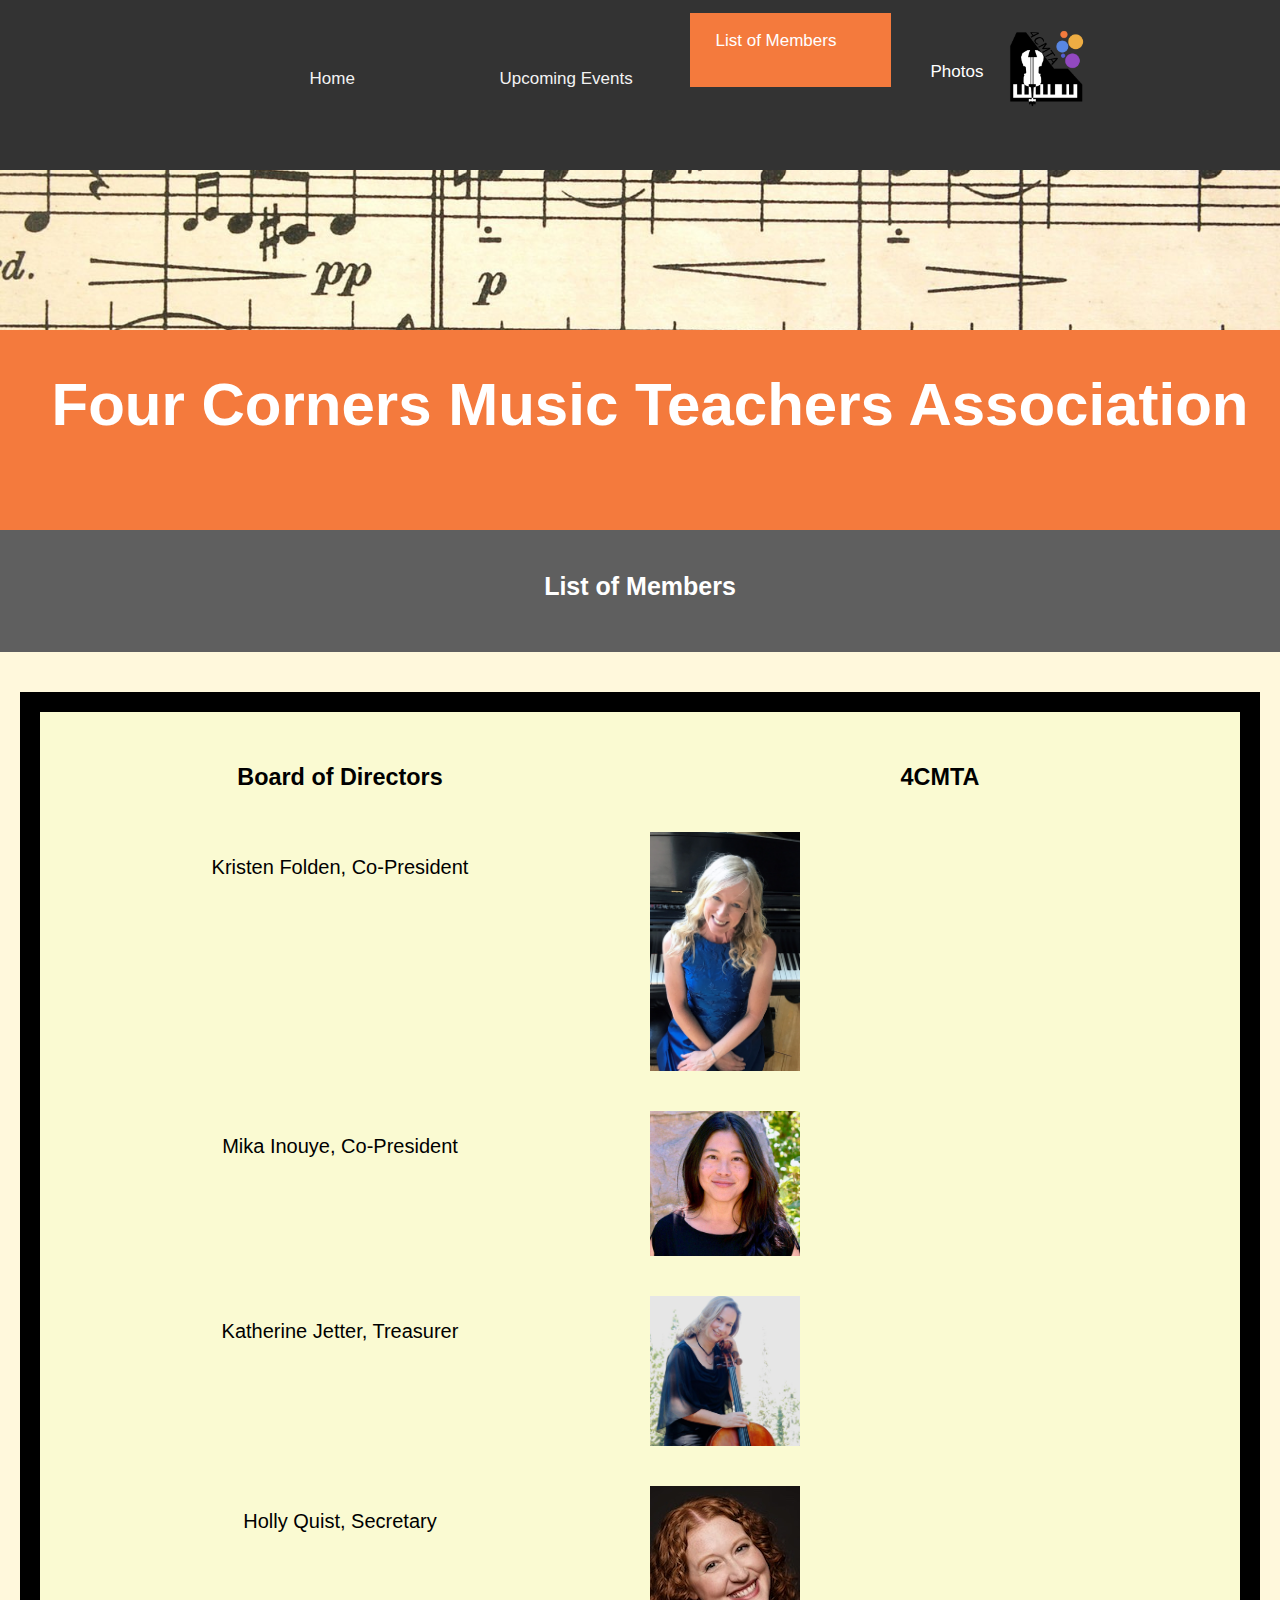
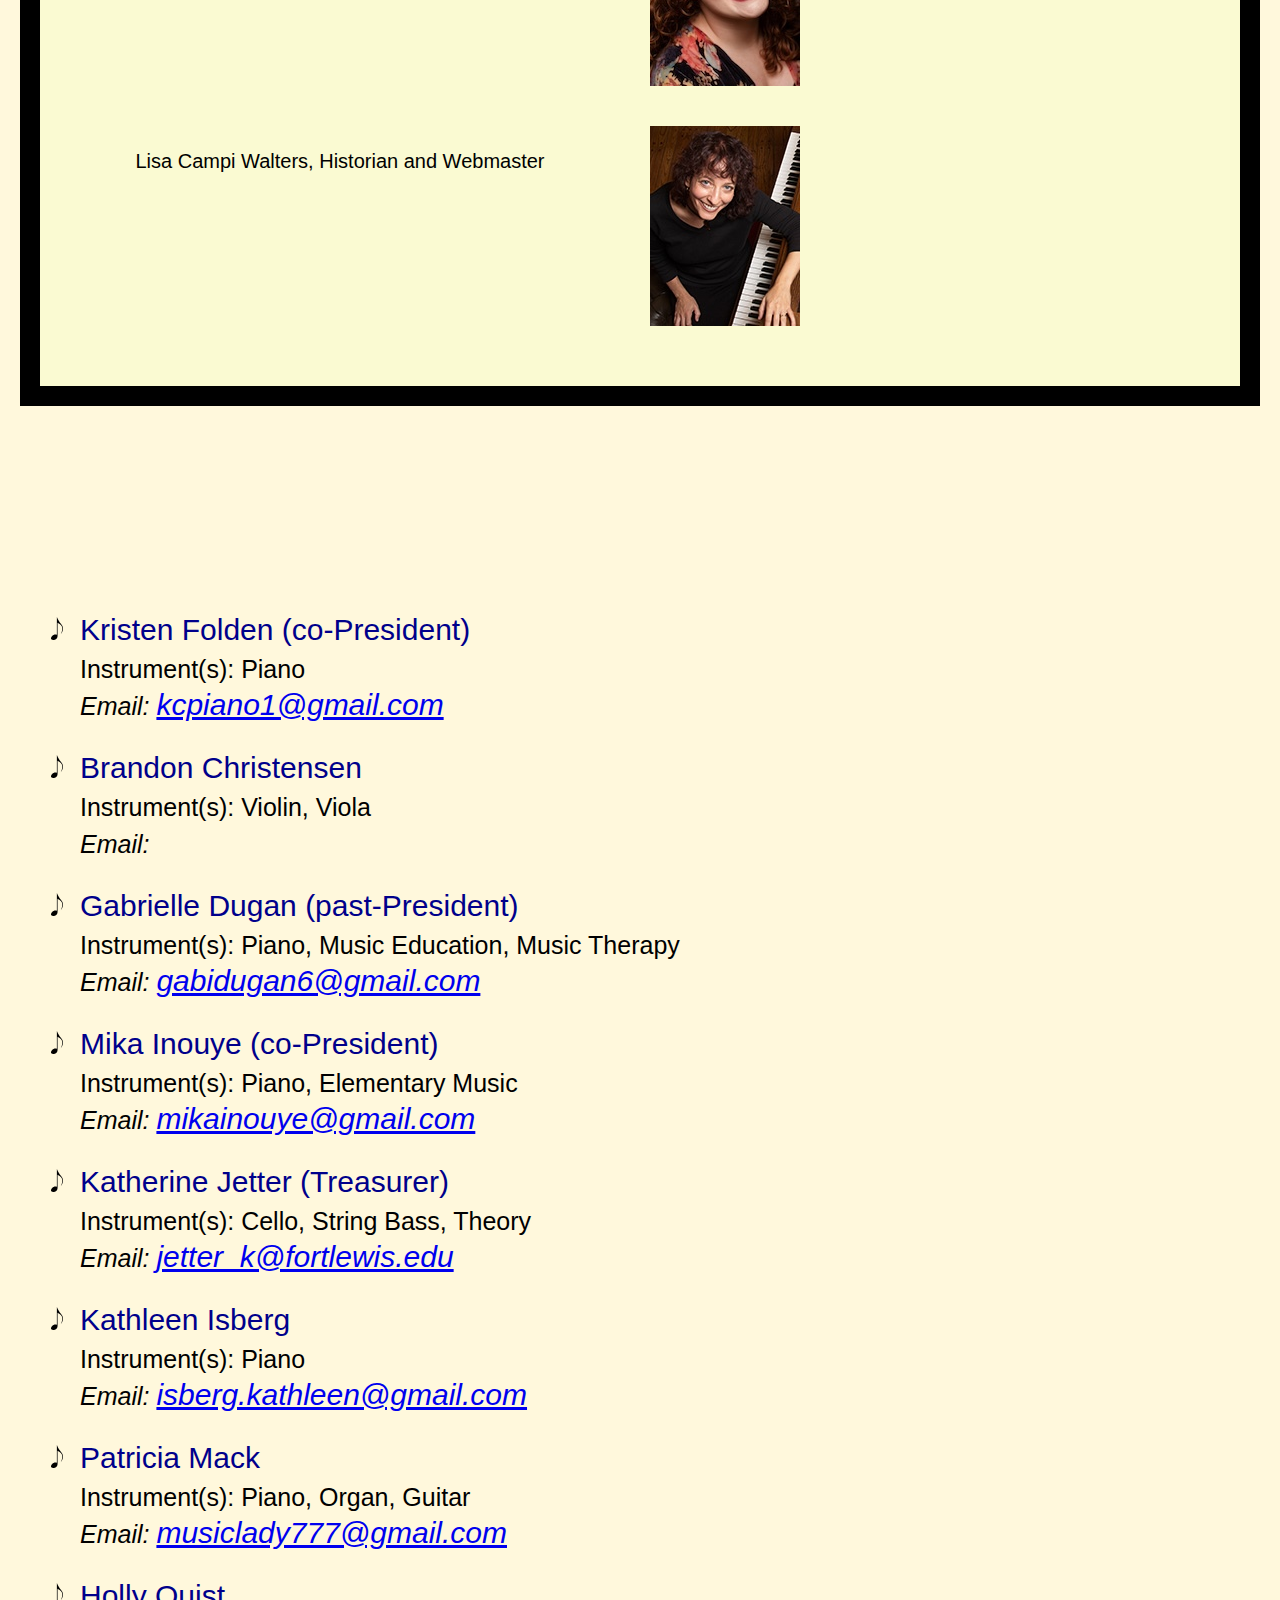
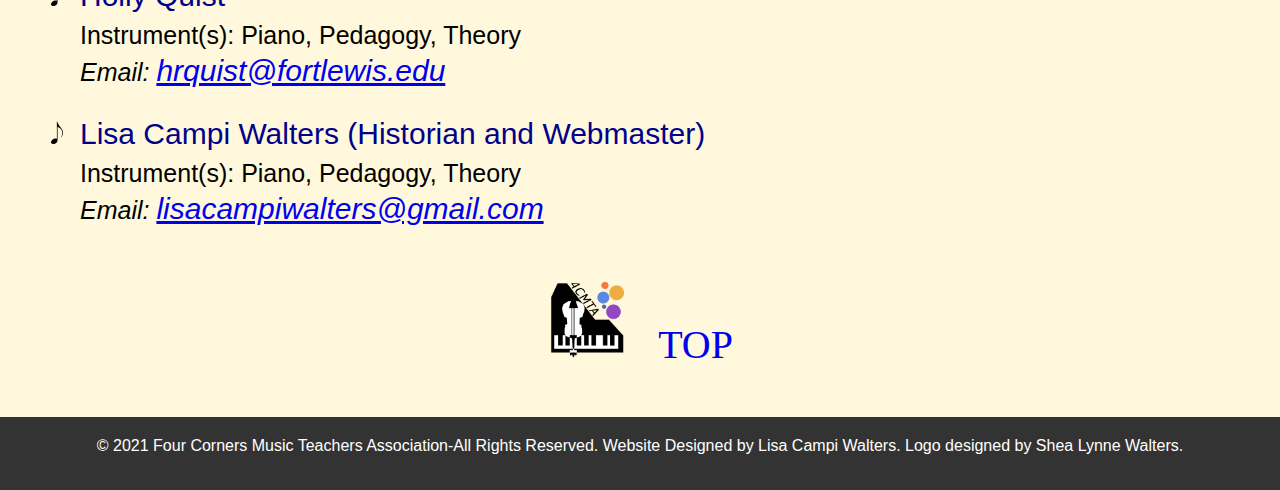
==== listOfTeachers.html @ 39d9cdec "added Holly Quist to teachers" ====
<!doctype html>
<html lang="en">

<head>
    <meta charset="utf-8">
    <meta name="viewport" content="width=device-width, initial-scale=1">
    <meta name="description" content="List of Teachers page for Four Corners Music Teachers Association">
    <link rel="stylesheet" href="css/styles.css">
    <script src="script.js" async></script>
    <link rel="stylesheet" href="https://cdnjs.cloudflare.com/ajax/libs/font-awesome/4.7.0/css/font-awesome.min.css">
    <title>Four Corners Music Teachers Association</title>
</head>

<body id="body" class="teachersBody">

    <div class="background">

        <div class="topnav">
            <a><i class="fa fa-bars icon" id="fa"></i></a>
            <a href="index.html" class="home hide change" aria-label="link for the home page">Home</a>
            <a href="upcomingEventsAndSchedule.html" class="hide change" aria-label="link for the upcoming events and schedule">Upcoming Events</a>
            <a href="listOfTeachers.html" class="active hide change" aria-label="link for the List of Teachers">List of Members</a>
             <!-- ======================================================================================================= -->
             <div class="dropdown">
                <p class="dropbtn hov hide change">Photos</p>
            <div class="dropdown-content">
            <a href="photos.html" aria-label="link for the page of 4CMTA photos">4CMTA Photos</a>
            <a href="pianoAcademyphotos.html" aria-label="link for the page of Piano Academy photos">Piano Academy Photos</a>
            </div>
            </div>
            <!-- ============================================================================================================== -->
            <a href="index.html" aria-label="picture of the 4CMTA logo"><img src="images/newLogo.png" class="logo logoTop" alt="4CMTA logo"></a>
        </div>


        <header class="header3">
            <h1 class="title">Four Corners Music Teachers Association</h1>
            <h2 class="subtitle">List of Members</h2>
        </header>
    </div>

    <!-- END OF HEADER========================================================== -->


    <div class="boardOfDirectors">
        <div class="titleDirectors">
            <h3>Board of Directors</h3>
        </div>
        <div class="sub">
            <h3>4CMTA</h3>
        </div>

        <p>Kristen Folden, Co-President</p>
        <img src="images/kristenNew.jpg" class="imageBoard" alt="picture of Kristen Folden">


        <p>Mika Inouye, Co-President</p>
        <img src="images/mika.jpg" class="imageBoard" alt="picture of Mika Inouye">


        <p>Katherine Jetter, Treasurer</p>
        <img src="images/katherineJetter.jpg" class="imageBoard" alt="picture of Katherine Jetter">

        <p>Holly Quist, Secretary</p>
        <img src="images/holly.jpg" class="imageBoard" alt="Holly Quist">


        <p>Lisa Campi Walters, Historian and Webmaster</p>
        <img src="images/lisaAtPiano.jpg" class="imageBoard" alt="picture of Lisa Campi Walters">
    </div>

    <ul class="teacherList">
        <li class="teacher">
            <p class="teacherName">Kristen Folden (co-President)</p>
            <p class="instrument">Instrument(s): Piano</p>
            <address class="phone">Email: <a href="mailto:kcpiano1@gmail.com" aria-label="email address for Kristen Folden" class="email">kcpiano1@gmail.com</a></address>
        </li>
        <li class="teacher">
            <p class="teacherName">Brandon Christensen</p>
            <p class="instrument">Instrument(s): Violin, Viola</p>
            <address class="phone">Email: <a href="mailto:brandon@christensenviolin.com" aria-label="email address for Brandon Christensen" class="email">
                </a></address>
        </li>
        <li class="teacher">
            <p class="teacherName">Gabrielle Dugan (past-President)</p>
            <p class="instrument">Instrument(s): Piano, Music Education, Music Therapy</p>
            <address class="phone">Email: <a href="mailto:gabidugan6@gmail.com" aria-label="email address for Gabrielle Dugan" class="email">gabidugan6@gmail.com
                </a></address>
        </li>
        <li class="teacher">
            <p class="teacherName">Mika Inouye (co-President)</p>
            <p class="instrument">Instrument(s): Piano, Elementary Music</p>
            <address class="phone">Email: <a href="mailto:mikainouye@gmail.com" class="email" aria-label="email address for Mika Inouye" >mikainouye@gmail.com</a></address>
        </li>
        <li class="teacher">
            <p class="teacherName">Katherine Jetter (Treasurer)</p>
            <p class="instrument">Instrument(s): Cello, String Bass, Theory</p>
            <address class="phone">Email: <a href="mailto:jetter_k@fortlewis.edu" class="email" aria-label="email address for Katherine Jetter" >jetter_k@fortlewis.edu</a></address>
        </li>
        <li class="teacher">
            <p class="teacherName">Kathleen Isberg</p>
            <p class="instrument">Instrument(s): Piano</p>
            <address class="phone">Email: <a href="mailto:isberg.kathleen@gmail.com" aria-label="email address for Kathleen Isberg"  class="email">isberg.kathleen@gmail.com
                </a></address>
        </li>
        <li class="teacher">
            <p class="teacherName">Patricia Mack</p>
            <p class="instrument">Instrument(s): Piano, Organ, Guitar</p>
            <address class="phone">Email: <a href="mailto:musiclady777@gmail.com" class="email" aria-label="email address for Patricia Mack" >musiclady777@gmail.com
                </a></address>
        </li>
        <li class="teacher">
            <p class="teacherName">Holly Quist</p>
            <p class="instrument">Instrument(s): Piano, Pedagogy, Theory</p>
            <address class="phone">Email: <a href="mailto:hrquist@fortlewis.edu" class="email" aria-label="email address for Holly Quist" >hrquist@fortlewis.edu</a></address>
        </li>
        <li class="teacher">
            <p class="teacherName">Lisa Campi Walters (Historian and Webmaster)</p>
            <p class="instrument">Instrument(s): Piano, Pedagogy, Theory</p>
            <address class="phone">Email: <a href="mailto:lisacampiwalters@gmail.com" aria-label="email address for Lisa Campi Walters" class="email">lisacampiwalters@gmail.com</a></p>
        </li>
    </ul>

    <div class="topButton">
        <a href="index.html" aria-label="picutre of 4CMTA logo"><img src="images/newLogo.png" class="logo" alt="4CMTA logo"></a>
        <a href="listOfTeachers.html" aria-label="picture of an arrow pointing up"><i class="fa fa-angle-double-upTeach">TOP</i></a>
    </div>

    <!-- FOOTER========================================================== -->
    <footer>
        <p>&copy; 2021 Four Corners Music Teachers Association-All Rights Reserved. Website Designed by Lisa
            Campi Walters. Logo designed by Shea Lynne Walters.</p>
    </footer>

</body>

</html>
---- css/styles.css ----
/* purple 9048bf, light-blue 5987e2, dark blue-purple 545ec4, Sunray eead43, orange Crayola f47a3d*/


* {
    padding: 0;
    margin: 0;
}

body {
    background-color: lightgray;
    font-family: 'Georama', sans-serif;
    overflow-y: scroll;
    overflow-x: hidden;
}

.background {
    background-image: url(../images/bodyBackground.jpg);

}

/* overall space taken up by main title */
header, .header1 .header2, .header3, .header4 {
    background-repeat: no-repeat;
    background-size: 100%; 
    transition: all .6s ease-in-out;
}

.header1, .header2, .header3, .header4 {
    animation: fadeInAnimation ease 2s;
    animation-iteration-count: 1;
    animation-fill-mode: forwards;
}

@keyframes fadeInAnimation {
    0% {
        opacity: 0;
    }
    100% {
        opacity: 1;
    }
}

.header1 {
    background-image: url(../images/Piano-keys.jpg);
}

.header2 {
    background-image: url(../images/cello.jpg);
}

.header3 {
    background-image: url(../images/musicScore.jpg);
}

.header4 {
    background-image: url(../images/euphonium.jpg);
}

/* words--Four Corners Music Teachers Association */
.title {
    display: block;
    height: 220px; 
    width: 100vw;
    padding-top: 70px; 
    padding-bottom: 20px; 
    text-align: center;
    font-size: 45px;
    background-color: #f47a3d;
    color: white;
    margin-top: 310px; 
}

.subtitle {
    color: rgb(255, 255, 255);
    text-align: center;
    padding-top: 42px;
    font-size: 25px; 
    background-color: rgb(95, 95, 95);
    height: 80px; 
}



/* Style the responsive nav bar============================================================ */

/* Style the overall nav bar */

.topnav {
    position: fixed; 
    top: 0; 
    z-index: 1;
    display: flex;
    flex-direction: column;
    justify-content: center;
    align-items: center;
    line-height: 2.5em; 
    background-color: #333;
    height: 200px; 
    width: 100vw; 
    padding-top: 168px;
    text-align: center;
}

/* show the hamburger */


#fa {
    display: flex;
    justify-content: space-around;
    height: 30px;
    padding-top: 15px;
    transition: all .2s ease-in-out;
}

#fa:hover {
    transform: scale(1.7, 1.7);
    color: yellow;
} 

/* Style for the links */
.topnav a {
    color: #f2f2f2; 
    text-decoration: none;
    font-size: 17px; 
    margin-bottom: 5px; 
}

.change {
    display: none;    
}


/* Change the color of the links on hover, but NOT the logo*/

.hide:hover {
    background-color: #ddd;
    color: black;
    height: 34px;
    width: 150px; 
    margin-top: 10px; 
    padding-bottom: 12px; 
}


/* Change the color to show the active class to highlight the current page*/

.topnav a.active {
    background-color: #f47a3d;
    color: white;
    height: 34px; 
    width: 150px; 
    margin-top: 5px; 
    padding-bottom: 12px; 
}



/* Styling for the DROPDOWN MENU===========================================*/

/* Styling for the button */
.dropbtn {
    background-color: #333;
    color: white;
    font-size: 17px;
    border: none;
    height: 0px;
    text-align: center;
    width: 40px;
}


/* The container <div> needed to position the dropdown content */
.dropdown {
    position: relative;
    display: inline-block;
}

/*The dropdown content is hidden by default*/
.dropdown-content {
    display: none;
    position: absolute;
    background-color: #f1f1f1;
    box-shadow: 0px 8px 16px 0px rgba(0,0,0,0.2);
    z-index: 1;
    width: 100%;
}
/*LInks inside the dropdown*/
.dropdown-content a {
    color: black;
    /* padding: 12px 16px; */
    text-decoration: none;
    display: block;
}


/*Change the color of dropdown links on hover*/

.dropdown-content a:hover {
    background-color:  #f47a3d;
    text-align: center;
    margin: auto;
}

/*Show the dropdown menu on hover*/

.dropdown:hover .dropdown-content {
    display: block;
    width: 100%;
}


/* End of styling for the DROPDOWN MENU===========================================*/

/* End of styling for the nav bar ===========================================*/


/* Style the logo-make active on hover ===========================================*/

 .logo {
    height: 80px;
    width: 80px; 
    transition: all .2s ease-in-out;
} 

.logo:hover {
    transform: scale(1.2, 1.2);
}

.logoTop {
    margin-bottom: 145px; 
}

 img {
    height: 350px; 
    width: 300px; 
} 

/* Styles for Container2=====================================================================  */

.container2 {
width: 100%;
display: block; 
}

.imageKristen {
    text-align: center;
}

.imageMika {
    text-align: center; 
}

.textKristen {
    font-size: 30px;
    text-align: center; 
    padding: 5px 5px 50px; 
    margin-left: 30px; 
    margin-right: 30px;
}

.textMika {
    font-size: 30px; 
    padding-bottom: 50px; 
    text-align: center; 
    padding: 5px; 
    margin-right: 30px;
    margin-left: 30px; 
}

a.email {
    font-size: 30px;
}

a.yaf {
    font-size: 20px; 
}

figcaption {
    padding: 7px; 
}

.email:hover, .yaf:hover, .eventLink:hover {
    color: yellow; 
    background-color: black;
}

.topButton, .topButtonTeach {
    font-size: 40px;
    text-align: center;
    margin-bottom: 50px;
    margin-top: 40px; 
}

.fa-angle-double-up, .fa-angle-double-upTeach {
    transition: all .2s ease-in-out;
    margin-left: 20px; 
    }

    .fa-angle-double-up:hover {
        transform: scale(1.5, 1.5);
        color: yellow;
        background-color: lightgray;
    }

    .fa-angle-double-upTeach:hover {
        transform: scale(1.5, 1.5);
        color: purple;
        background-color: cornsilk; 
    }

    footer {
        background-color: #333;
        color: white; 
        overflow: hidden;
        height: 80px; 
        bottom: 0;
        padding-top: 20px;  
        width: 100%;
        text-align: center;
    }
    

/* upcomingEventsAndSchedule =====================================================================*/

#eventHeadingIntro {
    margin-top: 50px; 
    margin-bottom: 20px; 
    text-align: center;
    font-size: 40px;
}

.eventHeadingPara {
    text-align: center;
    font-size: 30px; 
}

.eventHeading {
    margin-bottom: 10px; 
    font-size: 25px; 
}

.event {
     padding: 40px;  
     line-height: 2em;
}    

.contactConcert {

    font-size: 25px; 
    margin-left: 20px; 
    margin-right: 20px; 
    margin-top: 30px; 
    text-align: center; 
}

.calendar {
    width: 80%; 
    height: 80%;     
    margin-top: 40px; 
    margin-bottom: 40px; 
}

.printCalendar {
    text-align: center;    
}

/* ==List of Teachers=======================================================================================  */

.teachersBody {
    background-color: cornsilk;
}

.boardOfDirectors {
    display: grid;
    grid-template-columns: 50% 50%;
    grid-template-rows: 120px; 
    text-align: center;
    font-size: 20px; 
    line-height: 1.5em;
    border: 20px solid #000;
    margin-bottom: 100px; 
    margin-top: 40px; 
    margin-right: 20px; 
    margin-left: 20px; 
    padding-bottom: 20px; 
    background-color: lightgoldenrodyellow;
}

.titleDirectors, .sub {
    font-size: 20px; 
    margin-top: 30px;
    margin-bottom: 80px;
}

.imageBoard {
    height: 100px;
    width: 100px;  
    margin-bottom: 40px; 
    margin-left: 10px; 
    height: auto; 
}

.teacherList {
    text-align: left;
    line-height: 1.2em;
    padding-left: 70px; 
}

ul {
    display: list-item; 
    list-style-image: url("../images/eighth-note.svg");
}

 li {
    padding: 10px;
    font-size: 50px
} 

 .email, .instrument, .phone, .emailYou {
    font-size: 15px;
} 

li:first-child {
    padding-top: 100px; 
}  

.teacherName {
    font-size: 20px;
    line-height: 1.5em;
    color: darkblue;
}


/* 
==photos======================================================================================= */

.mySlides {
    text-align: center;
    padding-bottom: 100px; 
}

.description {
    color: white;
    padding-top: 30px; 
}

#childrenConcert {
    width: 80%; 
    height: auto; 

}

#congratsYAF {
    width: 80%; 
    height: auto; 
}

#movingPianos {
    width: 90%;
}

#lisapiano {
    width: 80%;
}

#fallingNotes {
    width: 100%;
} 

.photo {
    height: auto;     
}




/* Media Queries =====================================================================*/


/* for large mobile devices =====================================================================*/
@media screen and (min-width: 481px) {

    .title {
        height: 100px; 
    }

    .teacherName {
        font-size: 30px;
}
.teacherList {
    font-size: 25px;
    line-height: 1.4em;
}
}

/* for larger than mobile devices =====================================================================*/
@media screen and (min-width: 769px) {

    header, .header1 .header2, .header3, .header4 {
        padding-top: 30px; 
    }
    
#fa {
    display: none; 
}

.topnav {
    display: flex;
    flex-direction: row;
    background-color: #333;
    height: 40px; 
    line-height: 2em;
    top: 0;
    padding-top: 30px; 
    padding-bottom: 100px; 
    text-align: center;
}

.change {
    display: flex;
    padding-top: 12px; 
}

.topnav a.active {
    background-color: #f47a3d;
    color: white;
    height: 0px; 
    padding-left: 26px;
    padding-right: 25px; 
    padding-bottom: 70px; 
}

.topnav a {
    margin-right: 40px; 
    width: 150px; 
    margin-top: 50px; 
}

.title {
    font-size: 60px; 
    height: 140px; 
    padding-top: 40px; 
    padding-left: 10px;
    padding-right: 10px; 
    margin-top: 300px; 
}

.logoTop {
    margin-bottom: 0px; 
}
.logo:hover {
    transform: scale(1.7, 1.7);
}

/* Change the color of the nav links on hover, but NOT the logo*/

.hide:hover {
    background-color: #ddd;
    color: black;
    padding-left: 45px;
    padding-right: 35px; 
    padding-bottom: 12px; 
}

.container2 {
    padding: 30px 30px 10px; 
}

.imageKristen {
    float: right;
    margin-right: 50px;
    padding-left: 12px;
}

.imageMika {
    float: left; 
    margin-left: 50px;
    padding-right: 12px; 
}

figcaption {
    margin-right: 32px; 
}

footer {
    height: 53px; 
}

.email, .instrument, .phone {
    font-size: 25px;
} 

.boardOfDirectors {
    line-height: 3.5em;
}

.imageBoard {
    width: 150px;
}

}

/* for larger devices =====================================================================*/
@media screen and (min-width: 1025px) {


#childrenConcert {
    width: 50%; 
        
}

#pianoAcademy {
    height: 500px; 
    width: 500px; 
}

#movingPianos {
    width: 60%;
}

#studentsMountain {
    height: 500px; 
    width: 500px; 
}

#lisapiano {
    height: 500px;
    width: 500px; 
}

#fallingNotes {
    width: 100%;
}  
}

/* Media Queries =====================================================================*/

/* for larger screens =====================================================================*/

@media screen and (min-width: 1250px) {
    .topnav a.active {
        height: 50px; 
        padding-bottom: 12px; 
    }

    .hide:hover {
        height: 50px;
}
}
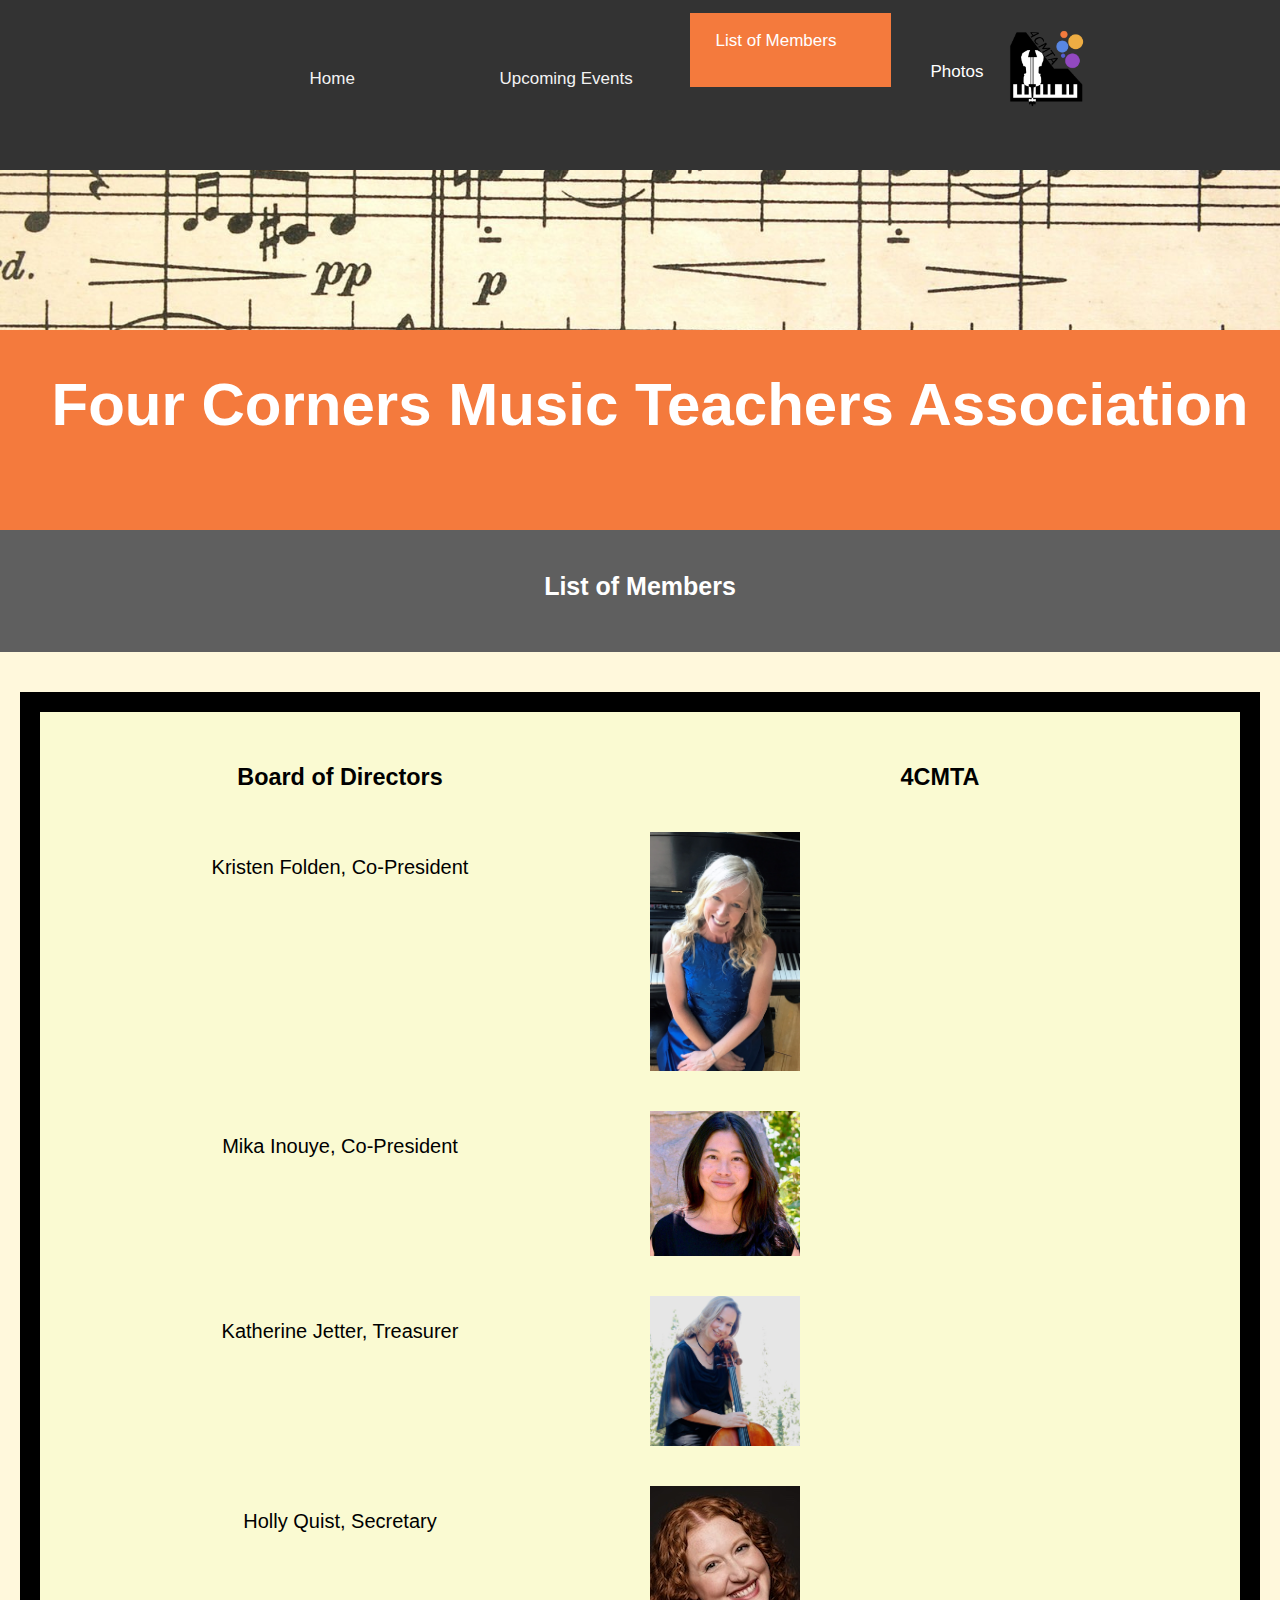
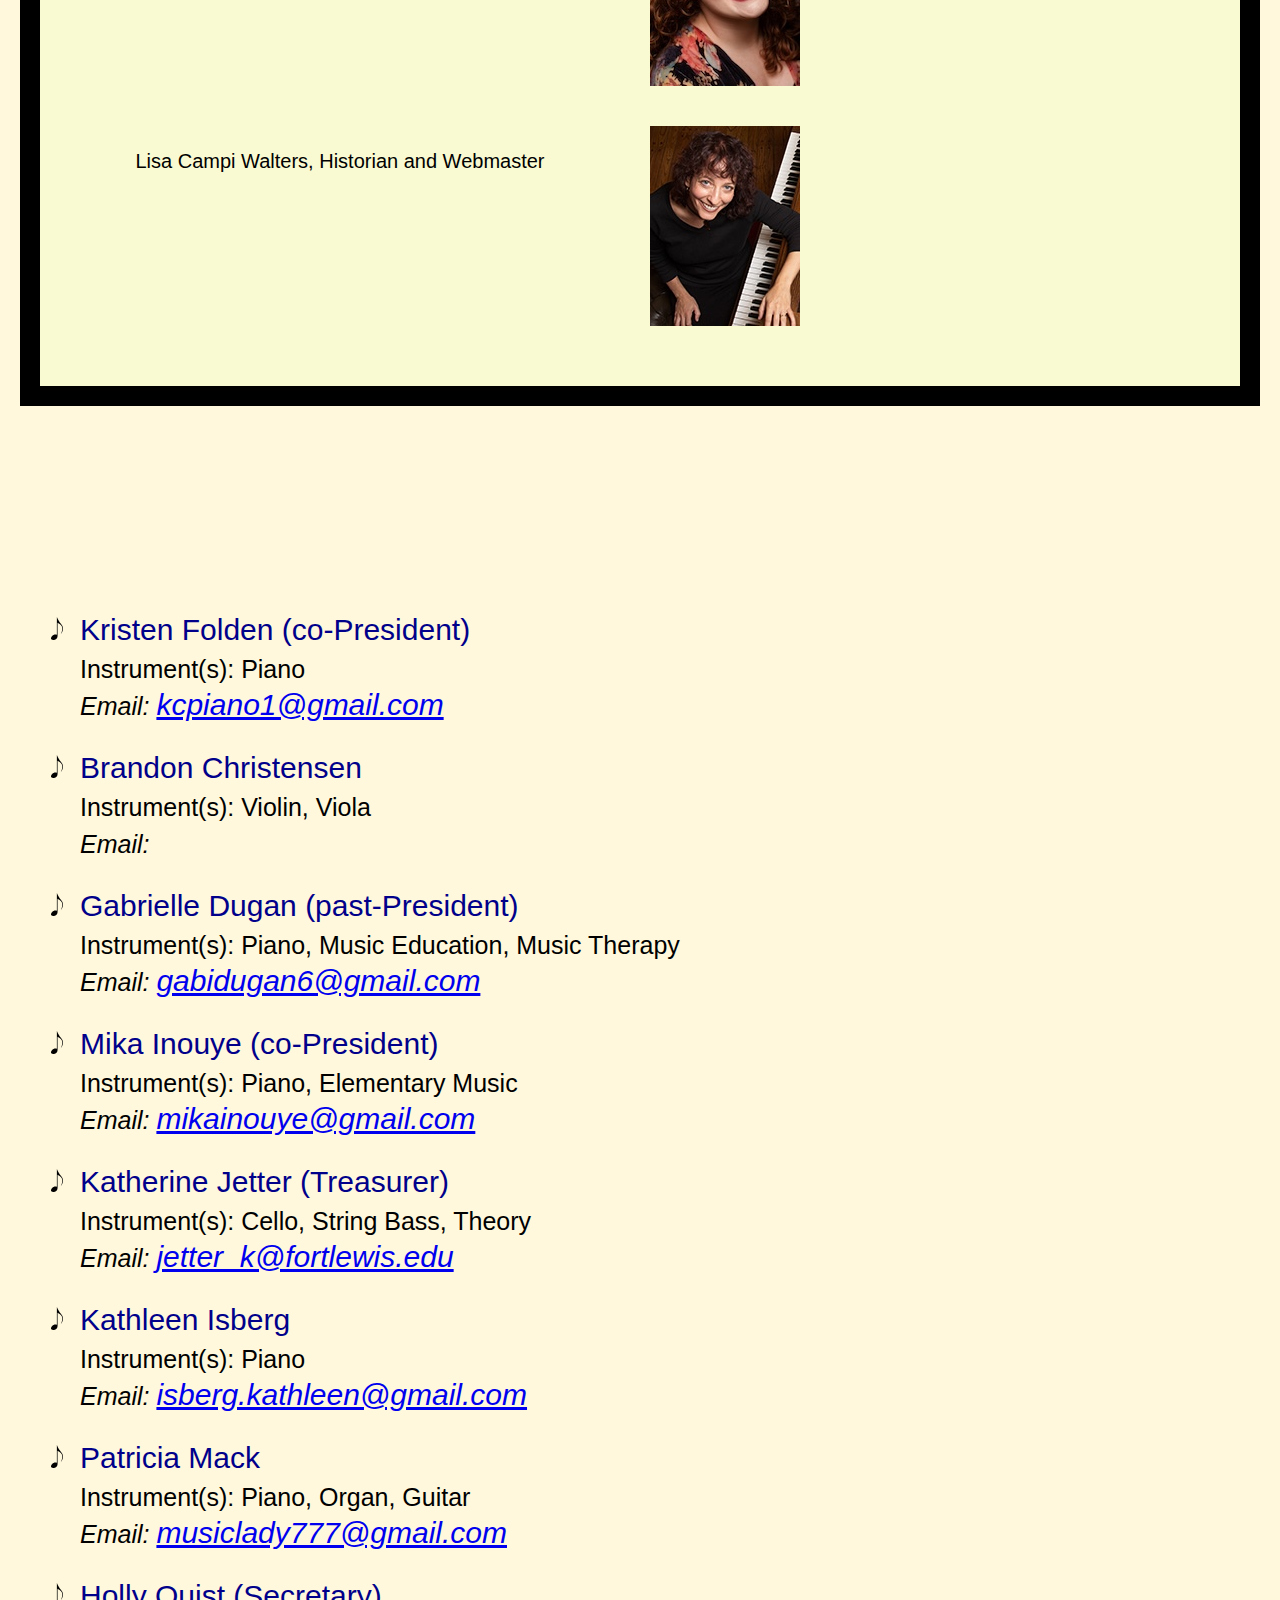
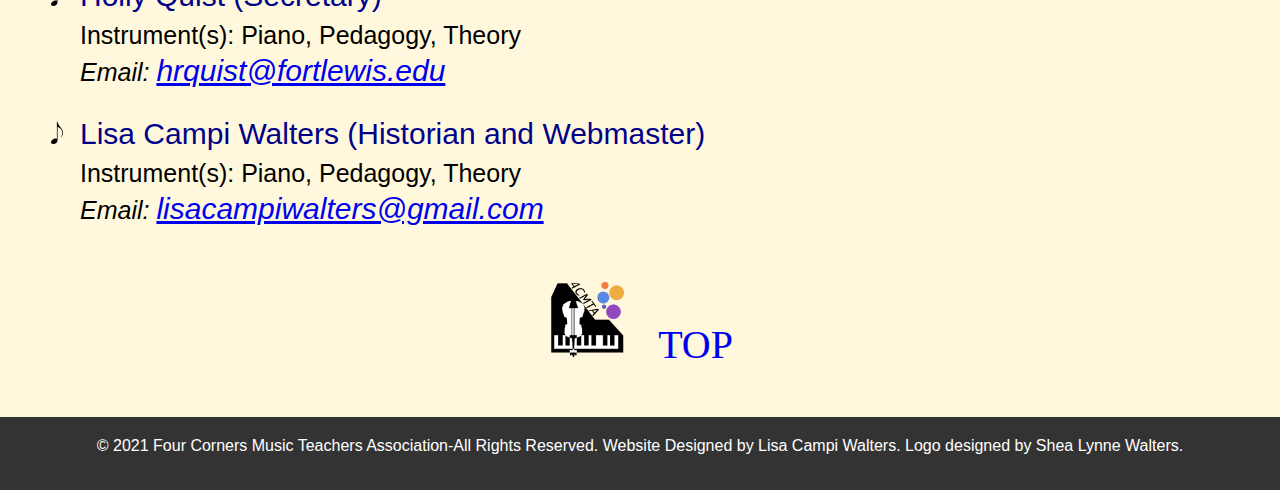
==== commit aae5dc22: "changed new links to active" ====
--- a/listOfTeachers.html
+++ b/listOfTeachers.html
@@ -110,7 +110,7 @@
                 </a></address>
         </li>
         <li class="teacher">
-            <p class="teacherName">Holly Quist</p>
+            <p class="teacherName">Holly Quist (Secretary)</p>
             <p class="instrument">Instrument(s): Piano, Pedagogy, Theory</p>
             <address class="phone">Email: <a href="mailto:hrquist@fortlewis.edu" class="email" aria-label="email address for Holly Quist" >hrquist@fortlewis.edu</a></address>
         </li>
--- a/css/styles.css
+++ b/css/styles.css
@@ -197,11 +197,11 @@
 
 /*Change the color of dropdown links on hover*/
 
-.dropdown-content a:hover {
+/* .dropdown-content a:hover {
     background-color:  #f47a3d;
     text-align: center;
     margin: auto;
-}
+} */
 
 /*Show the dropdown menu on hover*/
 
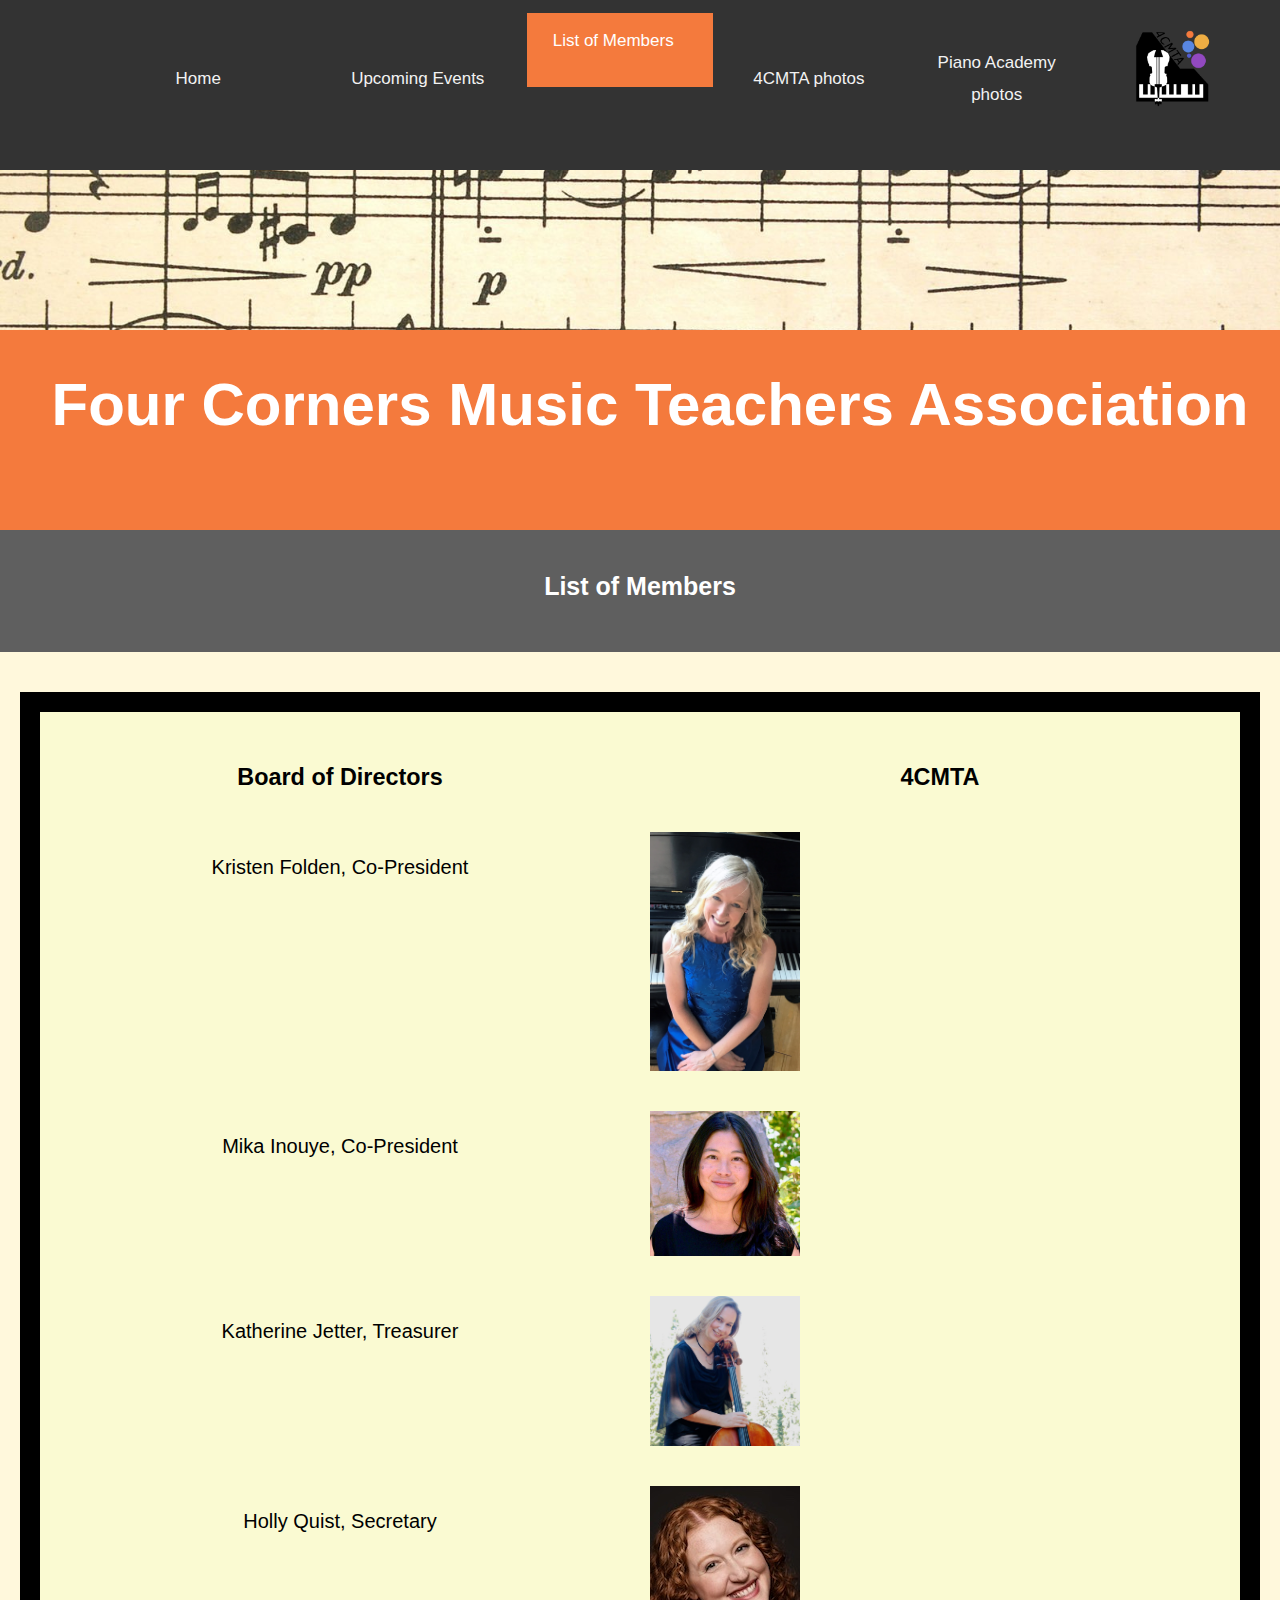
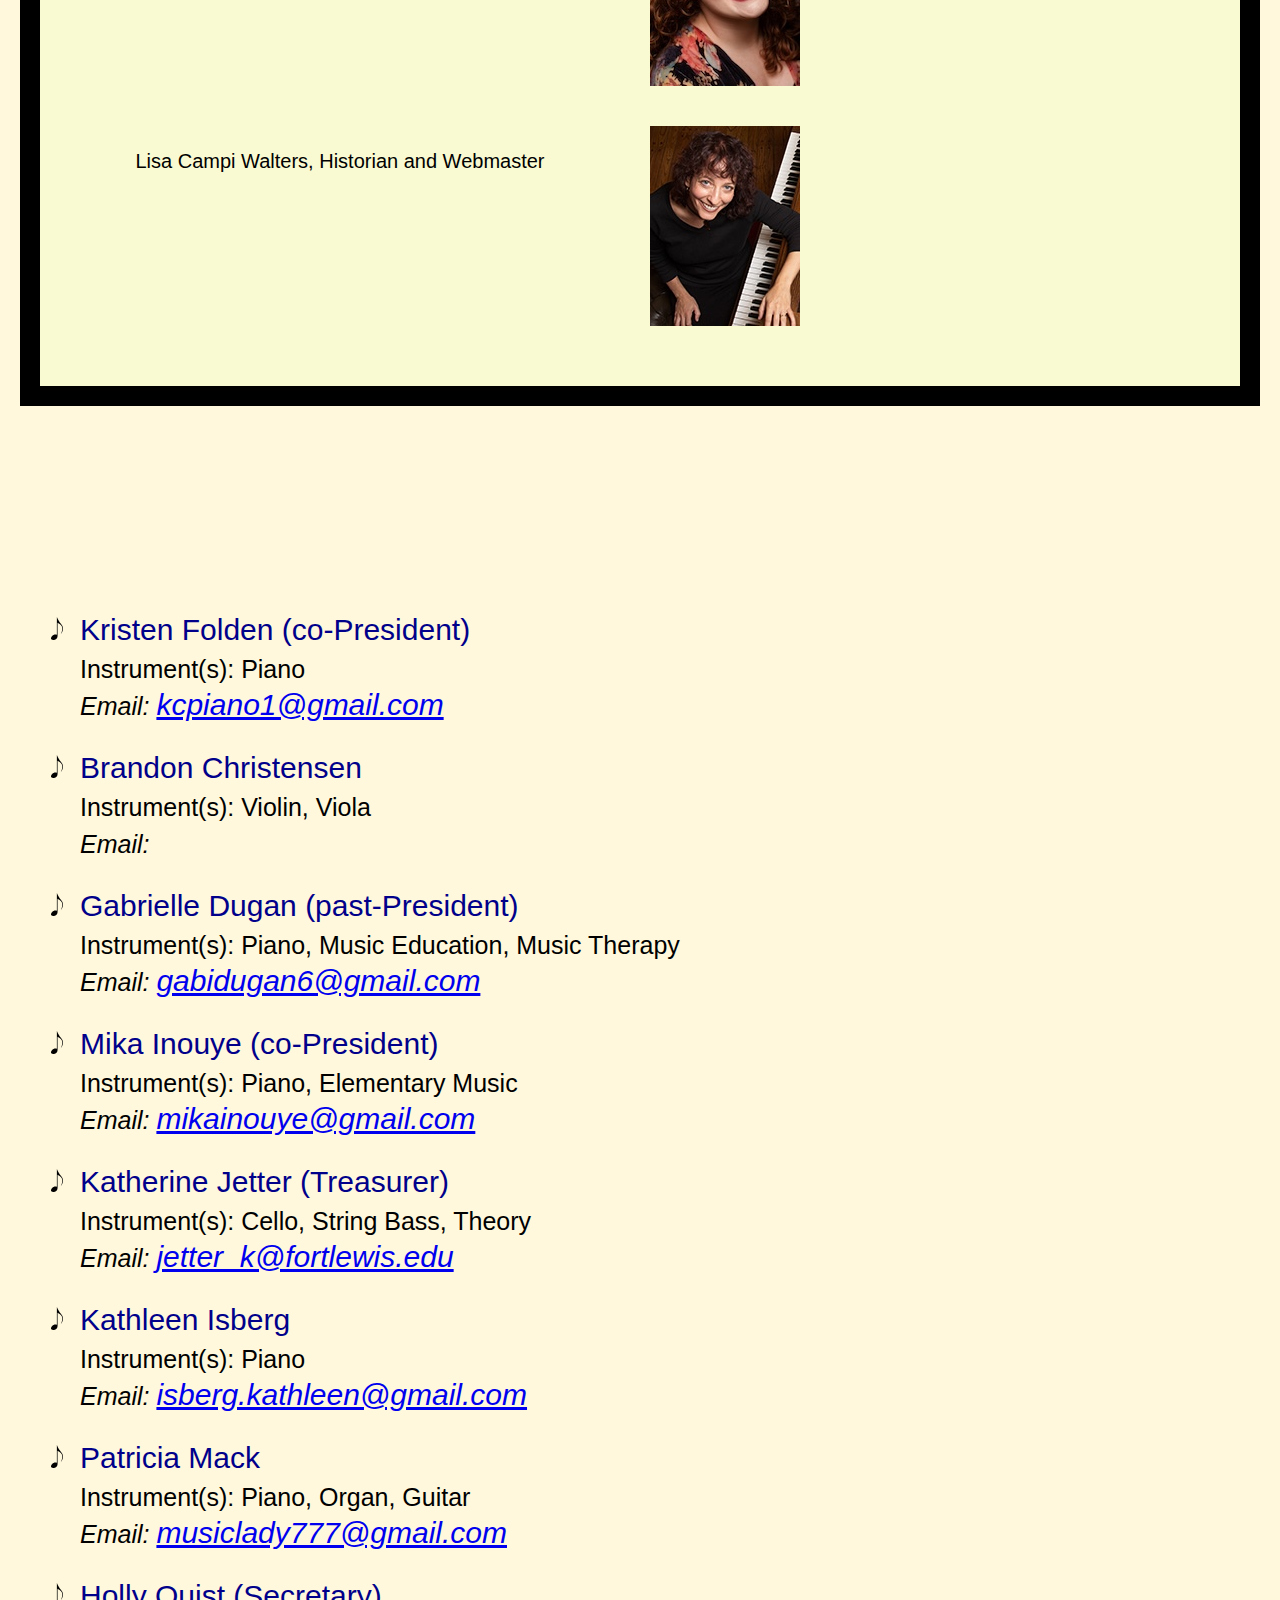
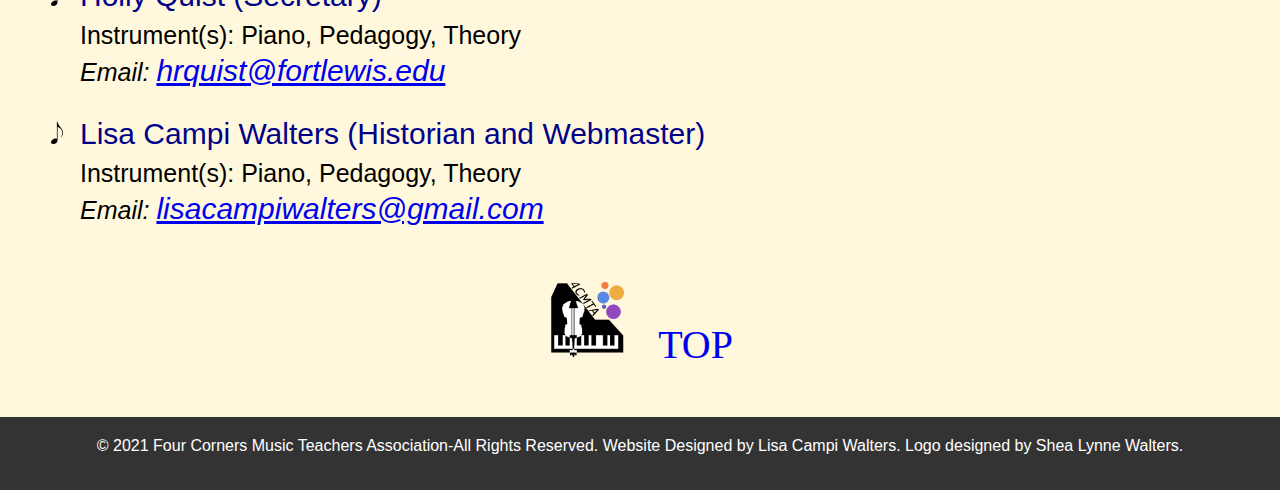
==== commit 2c469a6d: "changed all the nav items in the html" ====
--- a/listOfTeachers.html
+++ b/listOfTeachers.html
@@ -21,13 +21,10 @@
             <a href="upcomingEventsAndSchedule.html" class="hide change" aria-label="link for the upcoming events and schedule">Upcoming Events</a>
             <a href="listOfTeachers.html" class="active hide change" aria-label="link for the List of Teachers">List of Members</a>
              <!-- ======================================================================================================= -->
-             <div class="dropdown">
-                <p class="dropbtn hov hide change">Photos</p>
-            <div class="dropdown-content">
-            <a href="photos.html" aria-label="link for the page of 4CMTA photos">4CMTA Photos</a>
-            <a href="pianoAcademyphotos.html" aria-label="link for the page of Piano Academy photos">Piano Academy Photos</a>
-            </div>
-            </div>
+                     <!-- ======================================================================================================= -->
+                     <a href="photos.html" class="hov hide change" aria-label="link for 4CMTA photos">4CMTA photos</a>
+                     <a href="pianoAcademyphotos.html" class="hov hide change" aria-label="link for Piano Academy photos">Piano Academy photos</a>
+                     <!-- ============================================================================================================== -->
             <!-- ============================================================================================================== -->
             <a href="index.html" aria-label="picture of the 4CMTA logo"><img src="images/newLogo.png" class="logo logoTop" alt="4CMTA logo"></a>
         </div>
--- a/css/styles.css
+++ b/css/styles.css
@@ -159,7 +159,7 @@
 
 /* Styling for the DROPDOWN MENU===========================================*/
 
-/* Styling for the button */
+/* Styling for the initial visual link */
 .dropbtn {
     background-color: #333;
     color: white;
@@ -178,37 +178,33 @@
 }
 
 /*The dropdown content is hidden by default*/
-.dropdown-content {
-    display: none;
+/* .dropdown-content {
+    /* display: none; */
+    /* color: white;
     position: absolute;
     background-color: #f1f1f1;
     box-shadow: 0px 8px 16px 0px rgba(0,0,0,0.2);
     z-index: 1;
     width: 100%;
-}
-/*LInks inside the dropdown*/
-.dropdown-content a {
+} */ 
+/*Links inside the dropdown*/
+/* .dropdown-content a {
     color: black;
     /* padding: 12px 16px; */
-    text-decoration: none;
-    display: block;
-}
-
-
-/*Change the color of dropdown links on hover*/
-
-/* .dropdown-content a:hover {
-    background-color:  #f47a3d;
-    text-align: center;
-    margin: auto;
-} */
-
-/*Show the dropdown menu on hover*/
-
-.dropdown:hover .dropdown-content {
+    /* text-decoration: none;
     display: block;
     width: 100%;
-}
+} */ 
+
+
+/*Change the color of dropdown links on hover*/
+ /* .dropdown-content a:hover {
+    background-color:  #f47a3d;
+    color: white;
+}  */
+
+/*Show the dropdown menu on hover*/
+
 
 
 /* End of styling for the DROPDOWN MENU===========================================*/
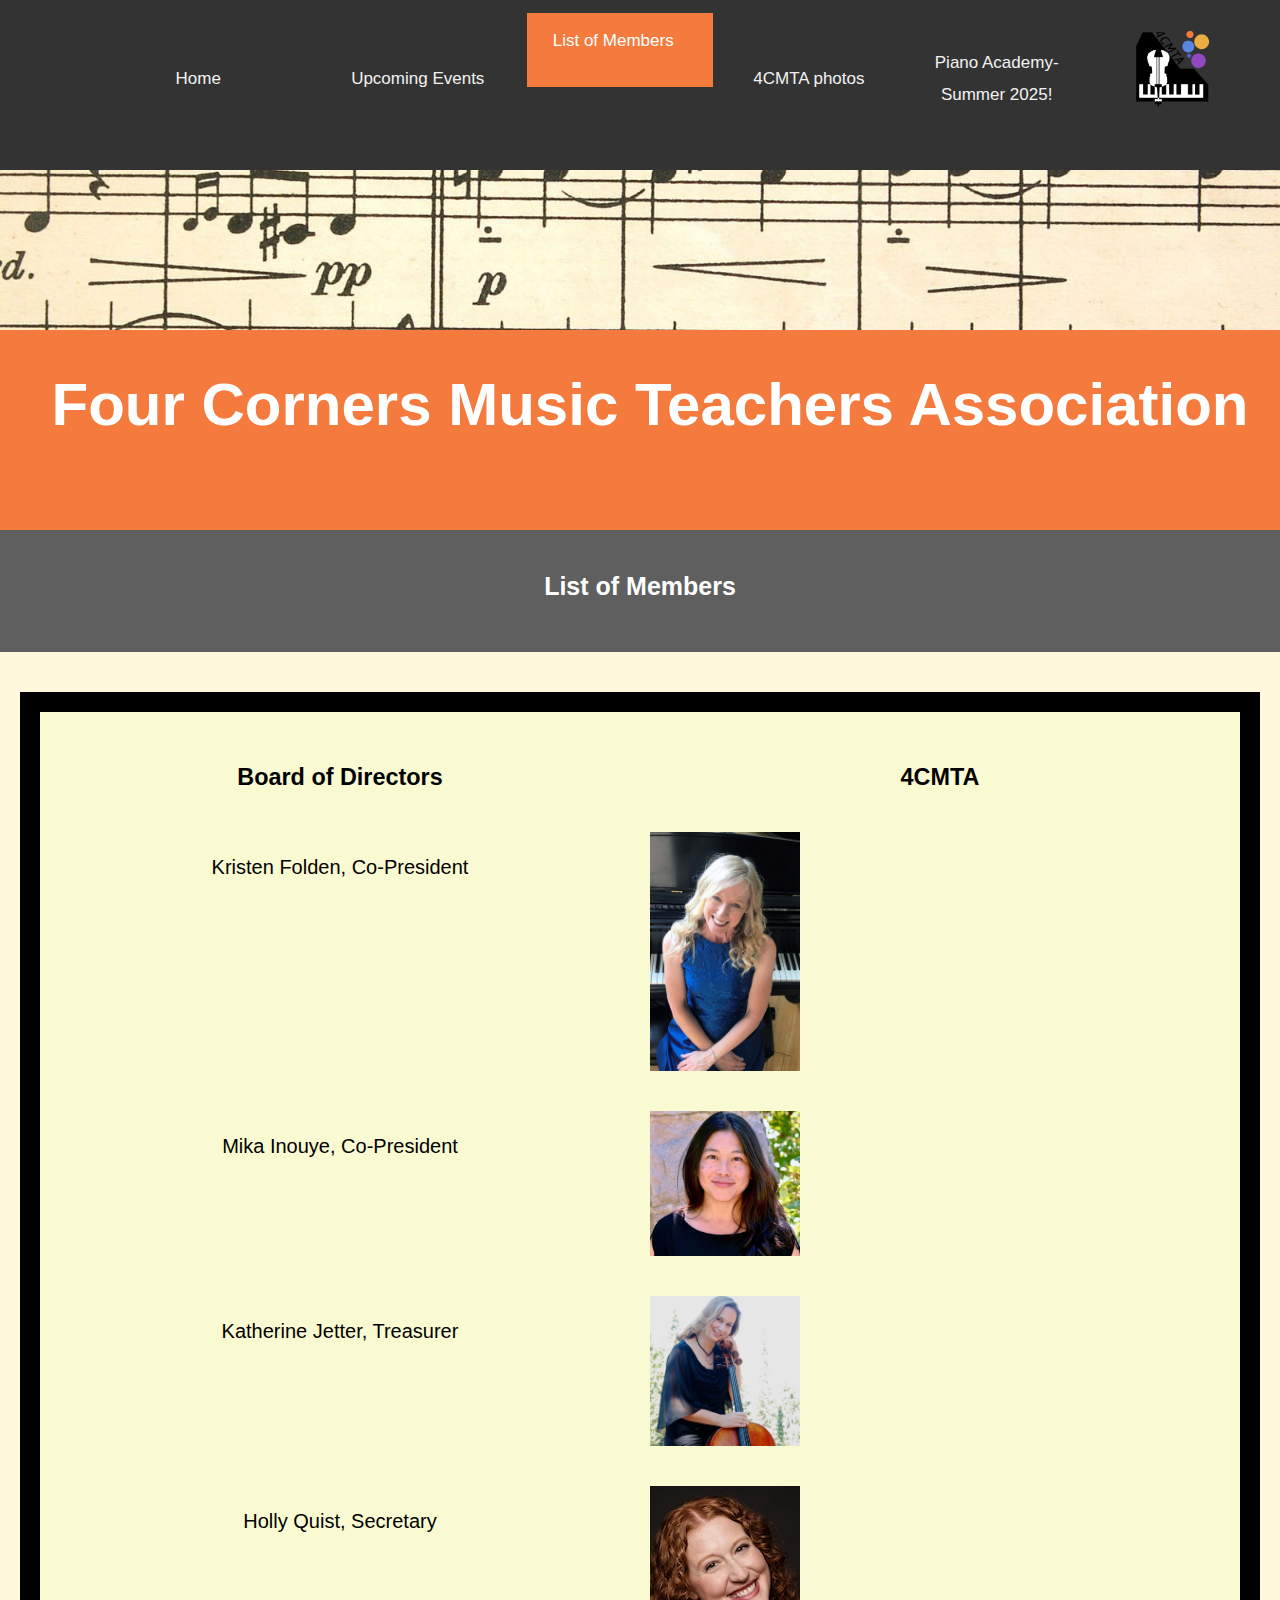
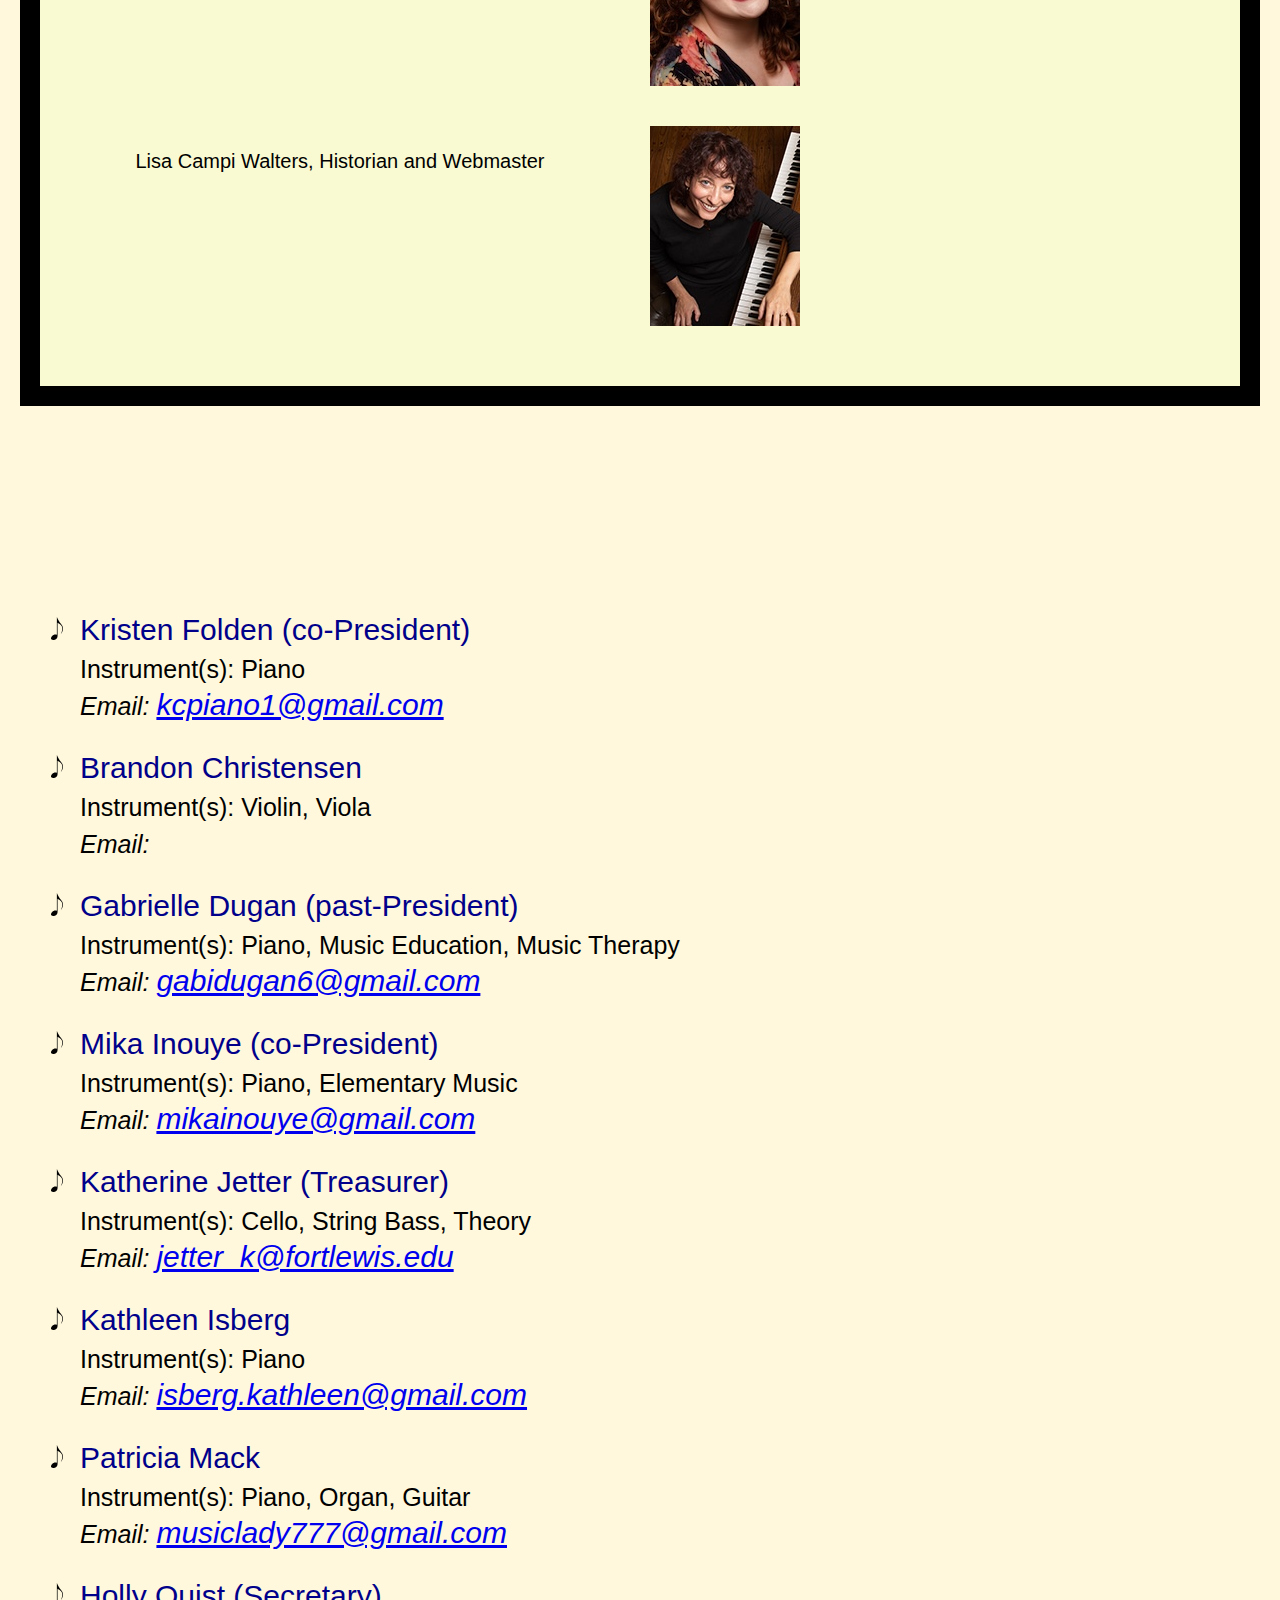
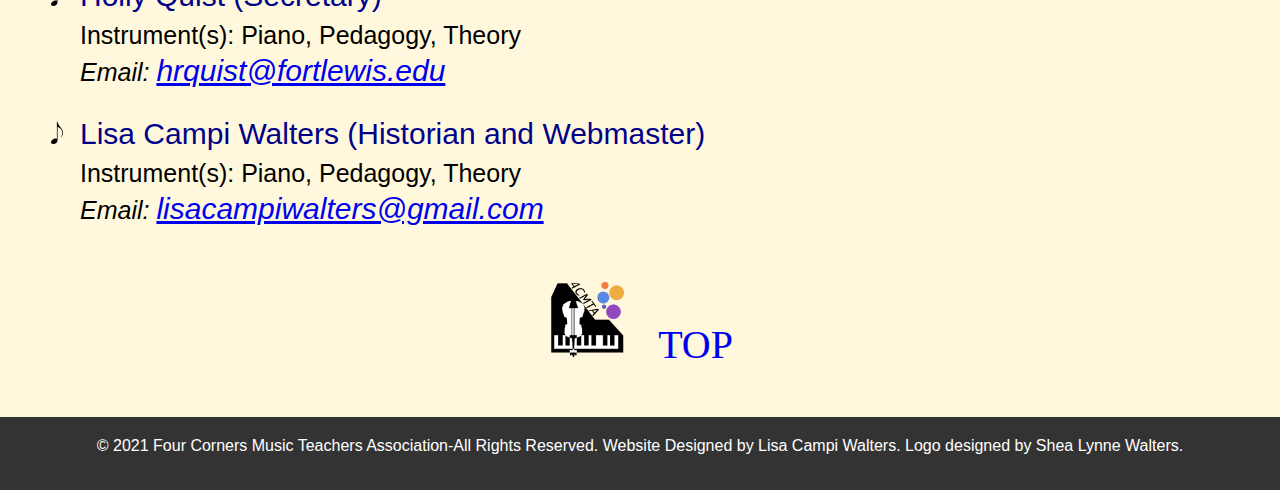
==== commit 3413c3f4: "This commit will change the title of the piano academy on the nav pages" ====
--- a/listOfTeachers.html
+++ b/listOfTeachers.html
@@ -17,13 +17,13 @@
 
         <div class="topnav">
             <a><i class="fa fa-bars icon" id="fa"></i></a>
-            <a href="index.html" class="home hide change" aria-label="link for the home page">Home</a>
-            <a href="upcomingEventsAndSchedule.html" class="hide change" aria-label="link for the upcoming events and schedule">Upcoming Events</a>
+            <a href="index.html" class="home hov hide change" aria-label="link for the home page">Home</a>
+            <a href="upcomingEventsAndSchedule.html" class="hov hide change" aria-label="link for the upcoming events and schedule">Upcoming Events</a>
             <a href="listOfTeachers.html" class="active hide change" aria-label="link for the List of Teachers">List of Members</a>
              <!-- ======================================================================================================= -->
                      <!-- ======================================================================================================= -->
                      <a href="photos.html" class="hov hide change" aria-label="link for 4CMTA photos">4CMTA photos</a>
-                     <a href="pianoAcademyphotos.html" class="hov hide change" aria-label="link for Piano Academy photos">Piano Academy photos</a>
+                     <a href="pianoAcademyphotos.html" class="hov hide change" aria-label="link for Piano Academy photos">Piano Academy-Summer 2025!</a>
                      <!-- ============================================================================================================== -->
             <!-- ============================================================================================================== -->
             <a href="index.html" aria-label="picture of the 4CMTA logo"><img src="images/newLogo.png" class="logo logoTop" alt="4CMTA logo"></a>
--- a/css/styles.css
+++ b/css/styles.css
@@ -132,17 +132,26 @@
 }
 
 
+
 /* Change the color of the links on hover, but NOT the logo*/
 
-.hide:hover {
+/* .hide:hover {
     background-color: #ddd;
     color: black;
     height: 34px;
     width: 150px; 
     margin-top: 10px; 
     padding-bottom: 12px; 
-}
-
+} */
+
+/* .topnav a:hover {
+    background-color: #ddd;
+    color: black;
+    height: 34px;
+    width: 150px; 
+    margin-top: 10px; 
+    padding-bottom: 12px; 
+} */
 
 /* Change the color to show the active class to highlight the current page*/
 
@@ -155,12 +164,23 @@
     padding-bottom: 12px; 
 }
 
+a.hov.hide.done:hover {
+    text-decoration: underline;
+    background-color: #ddd;
+    color: black;
+    height: 34px;
+    width: 150px; 
+    margin-top: 10px; 
+    padding-bottom: 12px; 
+
+}
+
 
 
 /* Styling for the DROPDOWN MENU===========================================*/
 
 /* Styling for the initial visual link */
-.dropbtn {
+/* .dropbtn {
     background-color: #333;
     color: white;
     font-size: 17px;
@@ -168,14 +188,14 @@
     height: 0px;
     text-align: center;
     width: 40px;
-}
+} */
 
 
 /* The container <div> needed to position the dropdown content */
-.dropdown {
+/* .dropdown {
     position: relative;
     display: inline-block;
-}
+} */
 
 /*The dropdown content is hidden by default*/
 /* .dropdown-content {
@@ -362,6 +382,9 @@
     text-align: center;    
 }
 
+#emailInEvents {
+    font-size: 19px;
+}
 /* ==List of Teachers=======================================================================================  */
 
 .teachersBody {
@@ -552,7 +575,7 @@
 
 /* Change the color of the nav links on hover, but NOT the logo*/
 
-.hide:hover {
+.topnav a:hover {
     background-color: #ddd;
     color: black;
     padding-left: 45px;
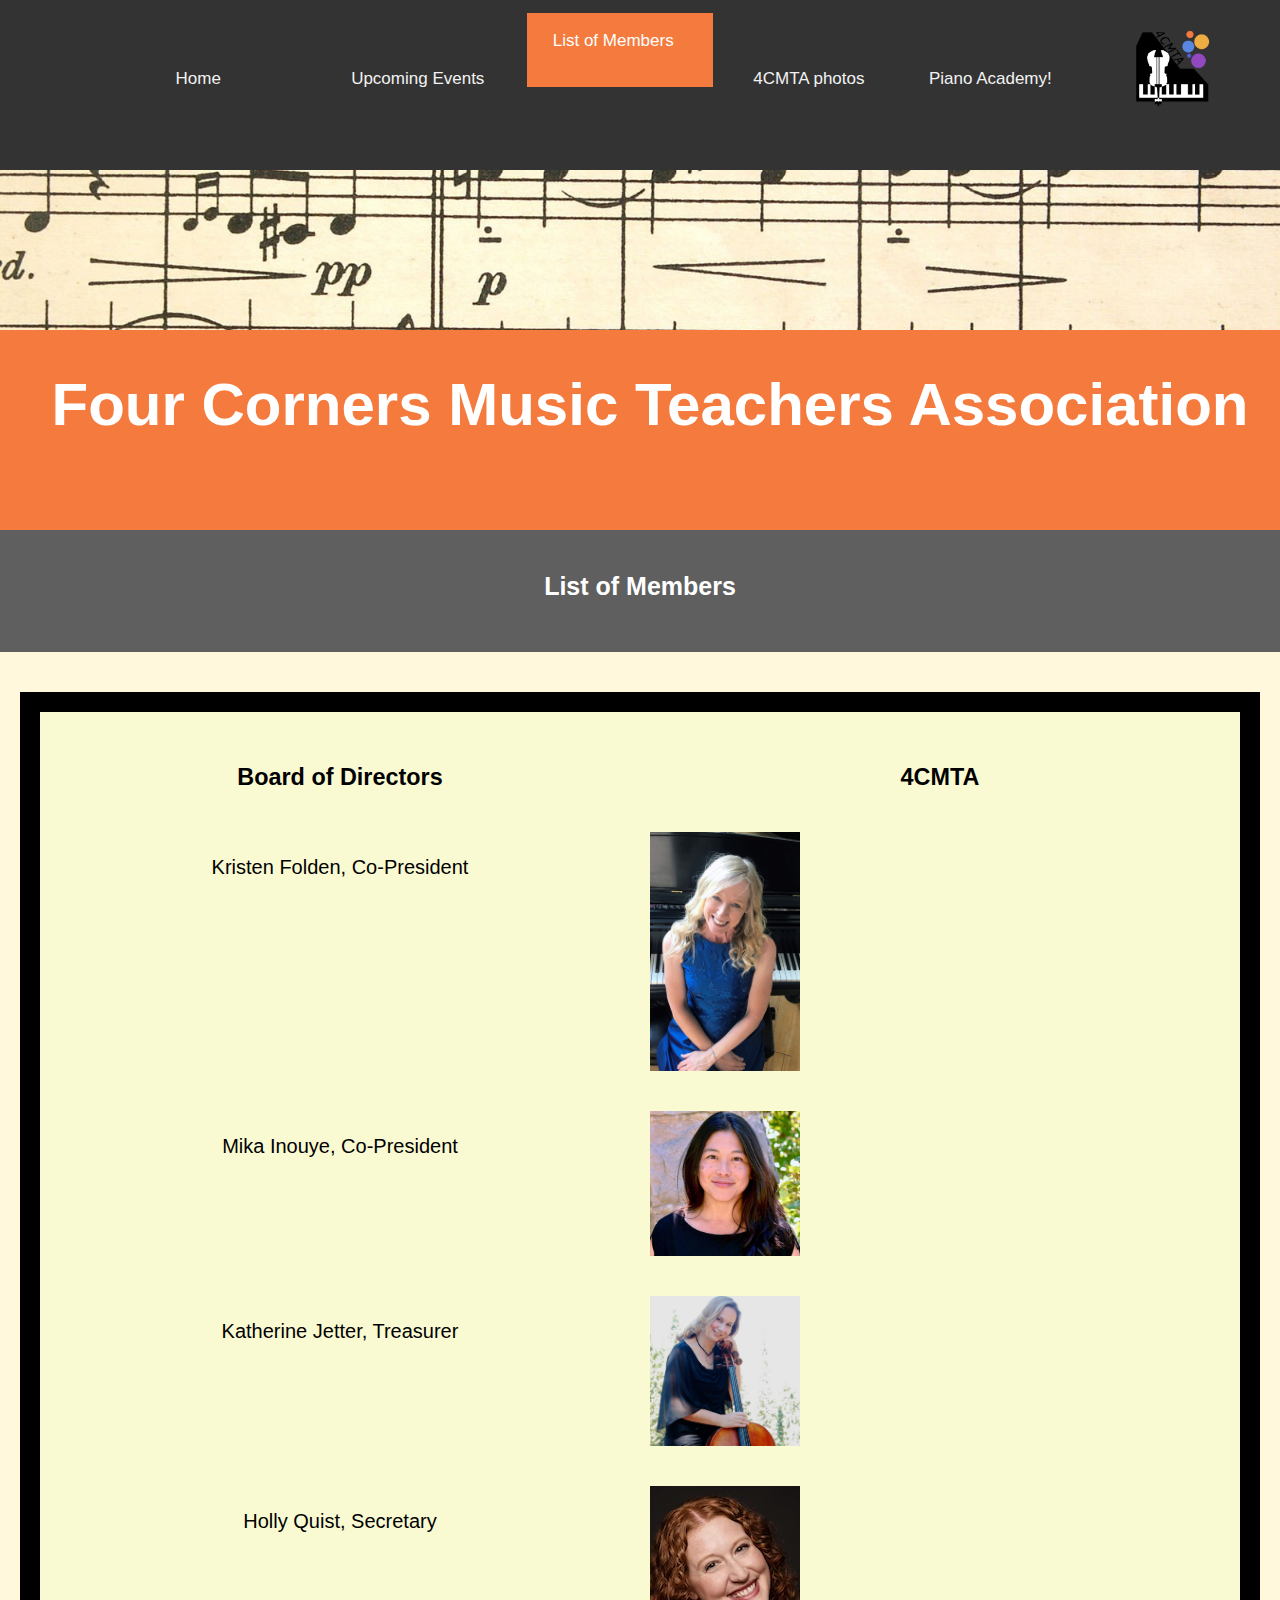
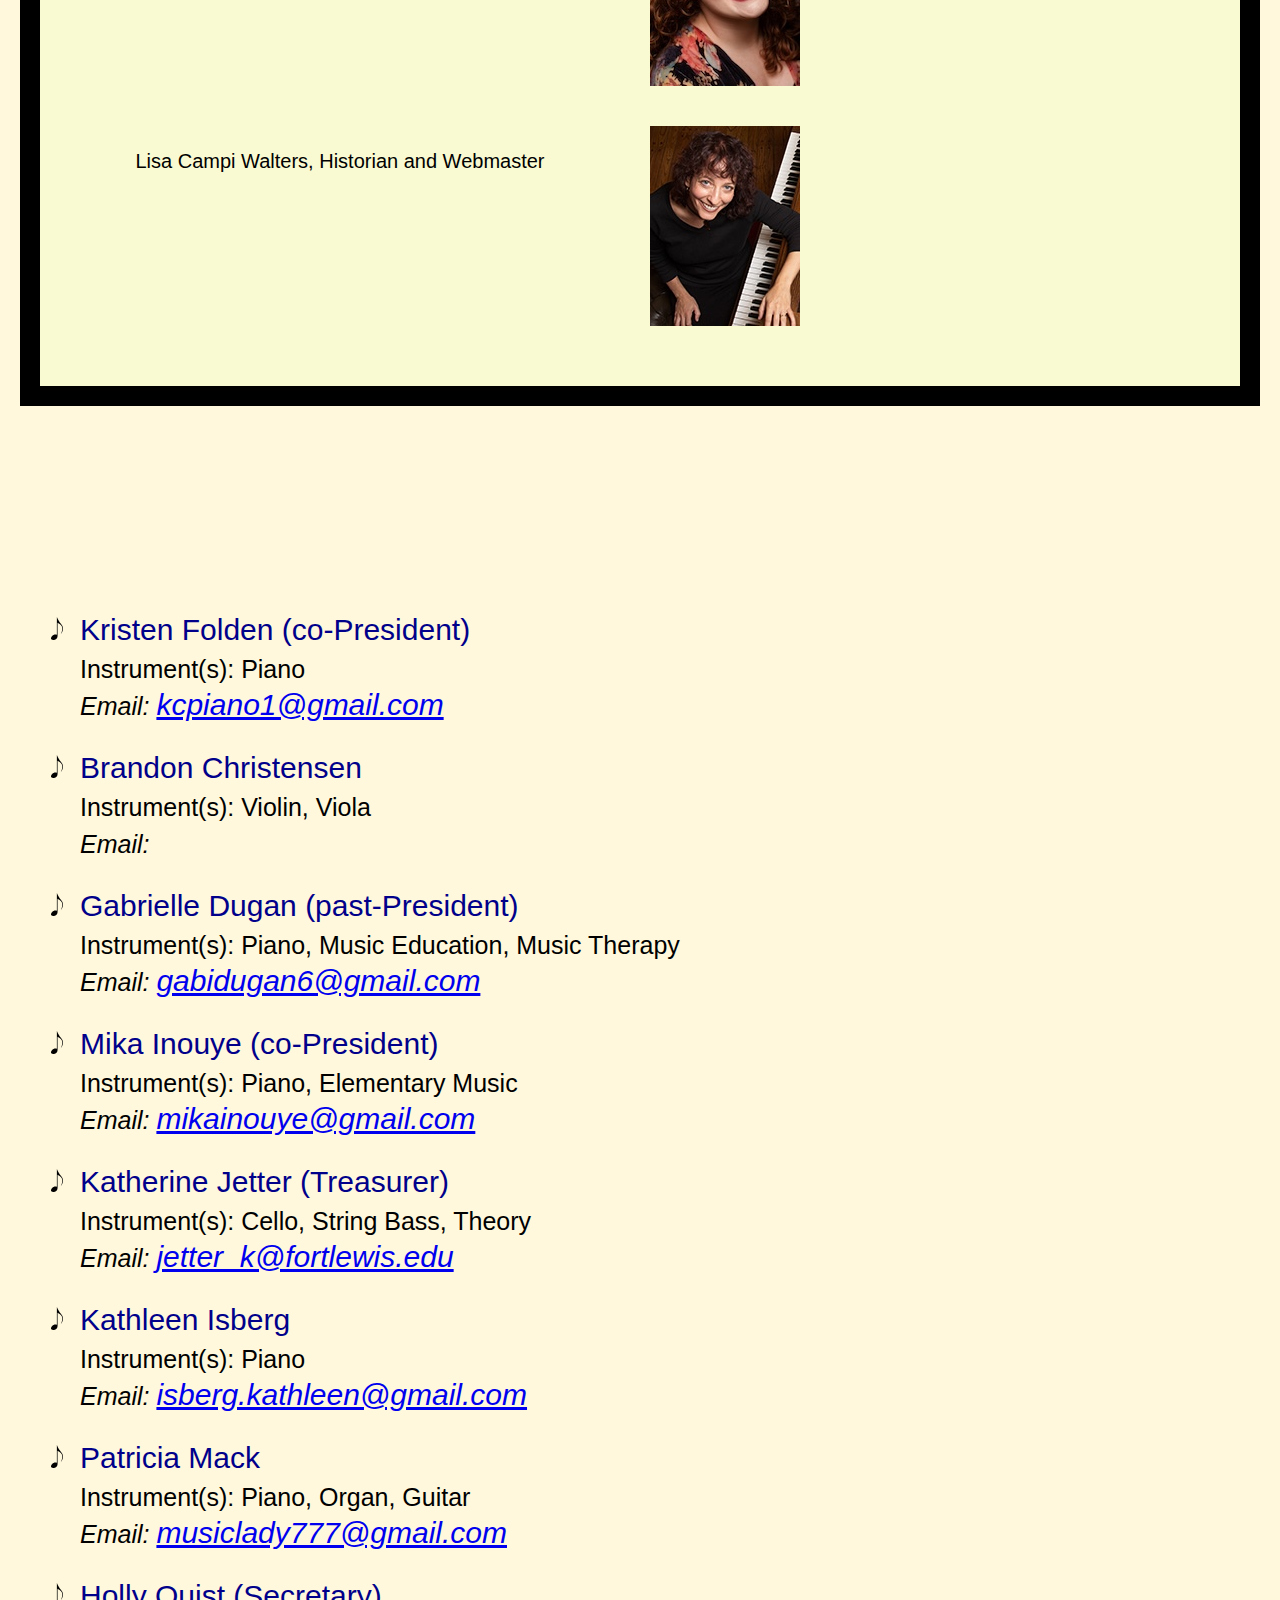
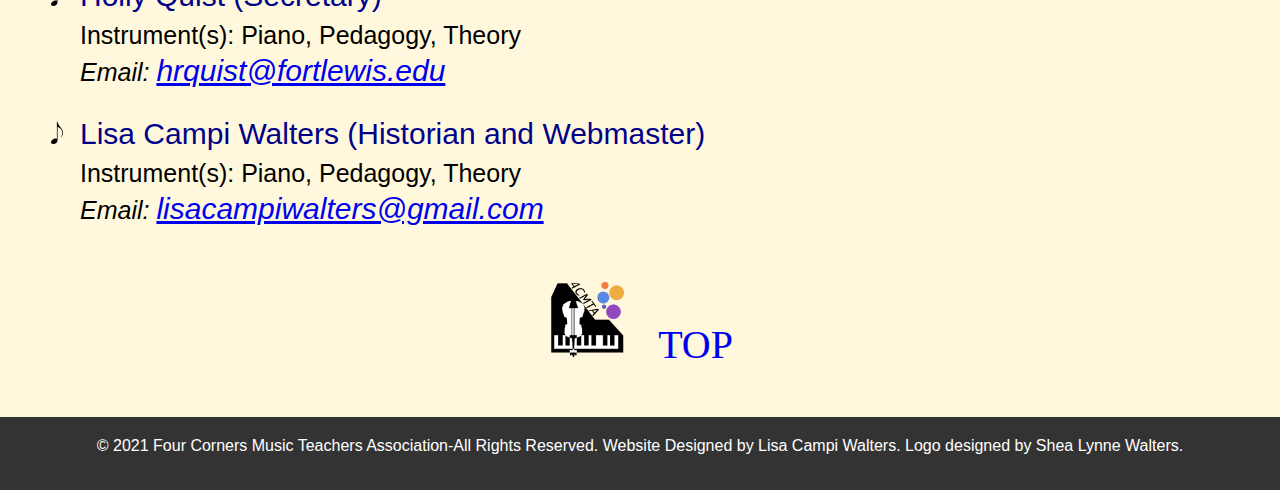
==== commit 57fa7487: "change Piano Academy pictures and overall display. Header is blue." ====
--- a/listOfTeachers.html
+++ b/listOfTeachers.html
@@ -23,7 +23,7 @@
              <!-- ======================================================================================================= -->
                      <!-- ======================================================================================================= -->
                      <a href="photos.html" class="hov hide change" aria-label="link for 4CMTA photos">4CMTA photos</a>
-                     <a href="pianoAcademyphotos.html" class="hov hide change" aria-label="link for Piano Academy photos">Piano Academy-Summer 2025!</a>
+                     <a href="pianoAcademyphotos.html" class="hov hide change" aria-label="link for Piano Academy photos">Piano Academy!</a>
                      <!-- ============================================================================================================== -->
             <!-- ============================================================================================================== -->
             <a href="index.html" aria-label="picture of the 4CMTA logo"><img src="images/newLogo.png" class="logo logoTop" alt="4CMTA logo"></a>
--- a/css/styles.css
+++ b/css/styles.css
@@ -21,13 +21,13 @@
 }
 
 /* overall space taken up by main title */
-header, .header1 .header2, .header3, .header4 {
+header, .header1 .header2, .header3, .header4, .header5 {
     background-repeat: no-repeat;
     background-size: 100%; 
     transition: all .6s ease-in-out;
 }
 
-.header1, .header2, .header3, .header4 {
+.header1, .header2, .header3, .header4, .header5 {
     animation: fadeInAnimation ease 2s;
     animation-iteration-count: 1;
     animation-fill-mode: forwards;
@@ -56,6 +56,9 @@
 
 .header4 {
     background-image: url(../images/euphonium.jpg);
+}
+.header5 {
+    background-image: url(../images/academy2025.jpg);
 }
 
 /* words--Four Corners Music Teachers Association */
@@ -70,6 +73,18 @@
     background-color: #f47a3d;
     color: white;
     margin-top: 310px; 
+}
+
+#titlePianoAcademy {
+    display: block;
+    width: 100%;
+    padding-top: 35px;
+    padding-bottom: 20px;
+    text-align: center;
+    font-size: 30px;
+    background-color: lightskyblue;
+    color: white;
+    margin-top: 650px; 
 }
 
 .subtitle {
@@ -492,7 +507,22 @@
     height: auto;     
 }
 
-
+/* 
+==Piano Academy at Fort Lewis College======================================================================================= */
+
+#openingParagraph {
+    width: 80%;
+    margin: 10px auto; 
+    padding: 5px;
+}
+
+#firstWord {
+    font-size: 42px;
+    font-weight: bold;
+    text-align: center;
+    display: inline;
+    border: 3px solid red;
+}
 
 
 /* Media Queries =====================================================================*/
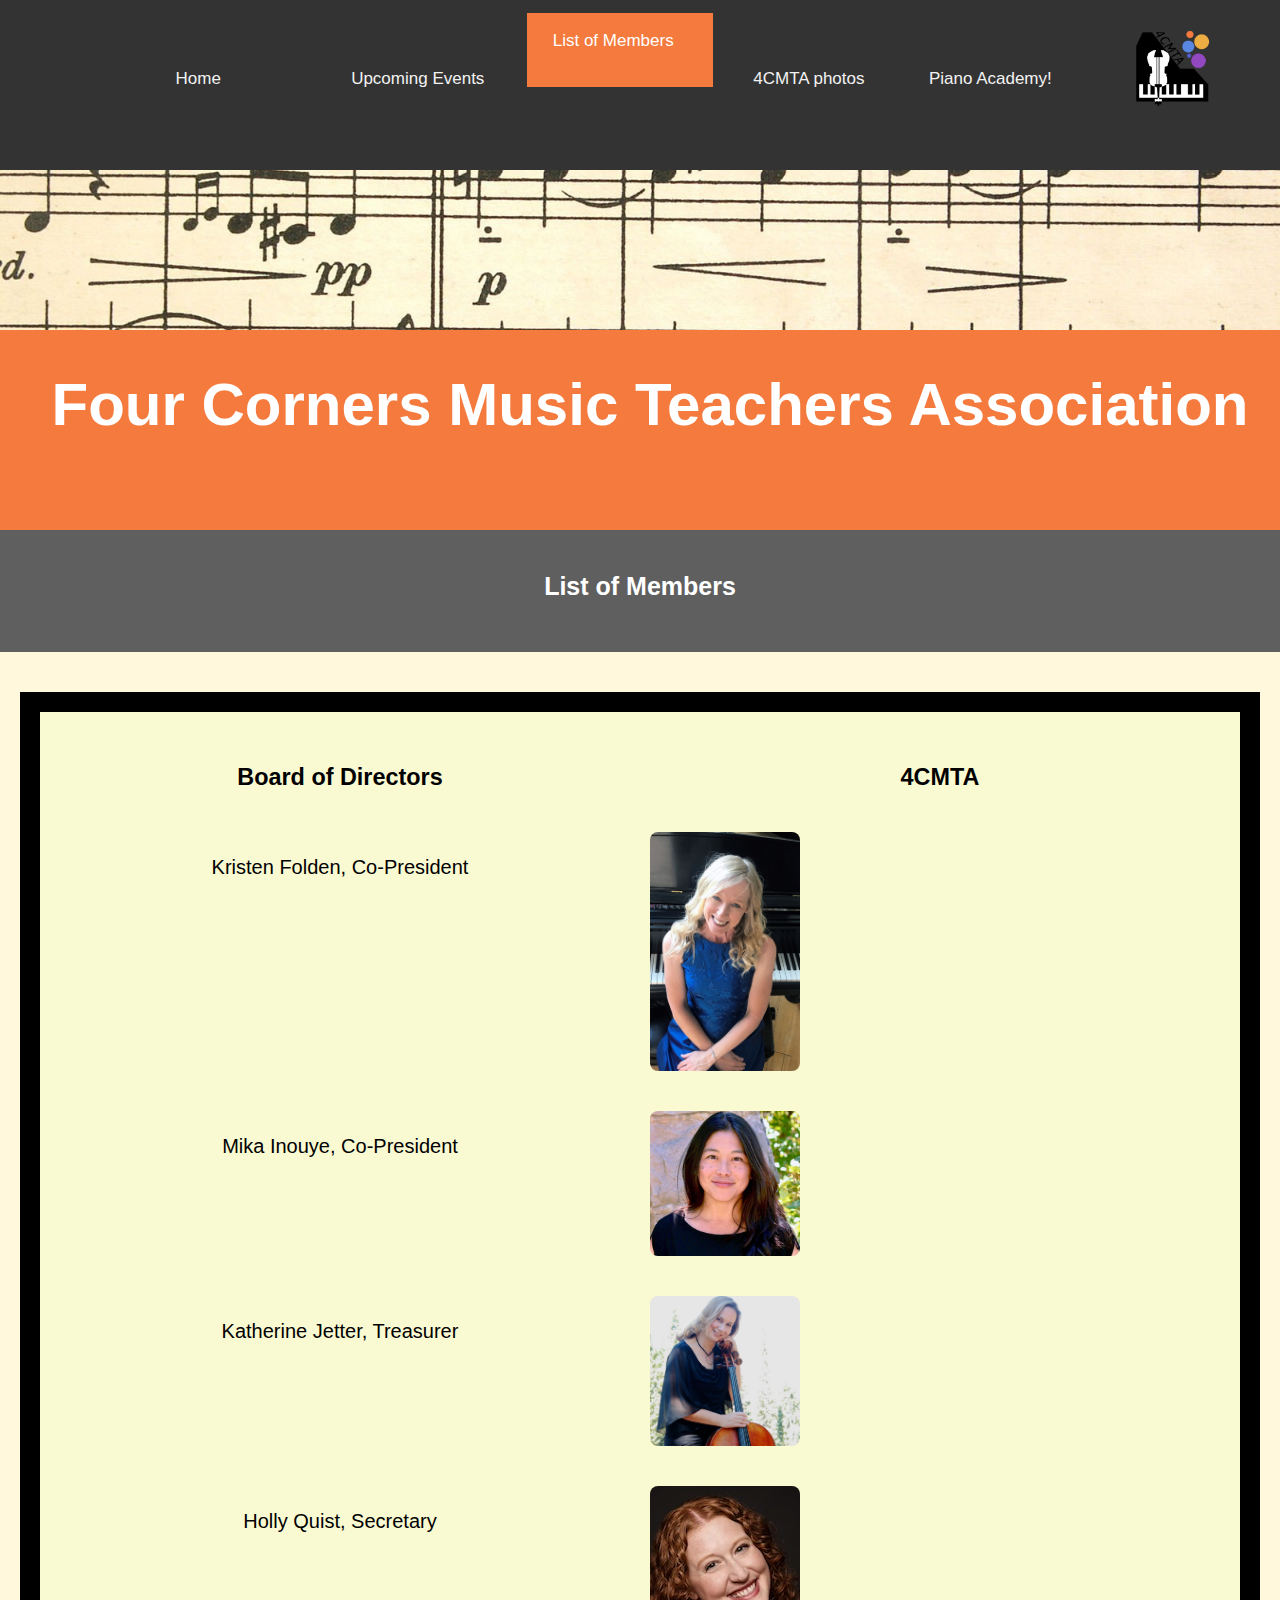
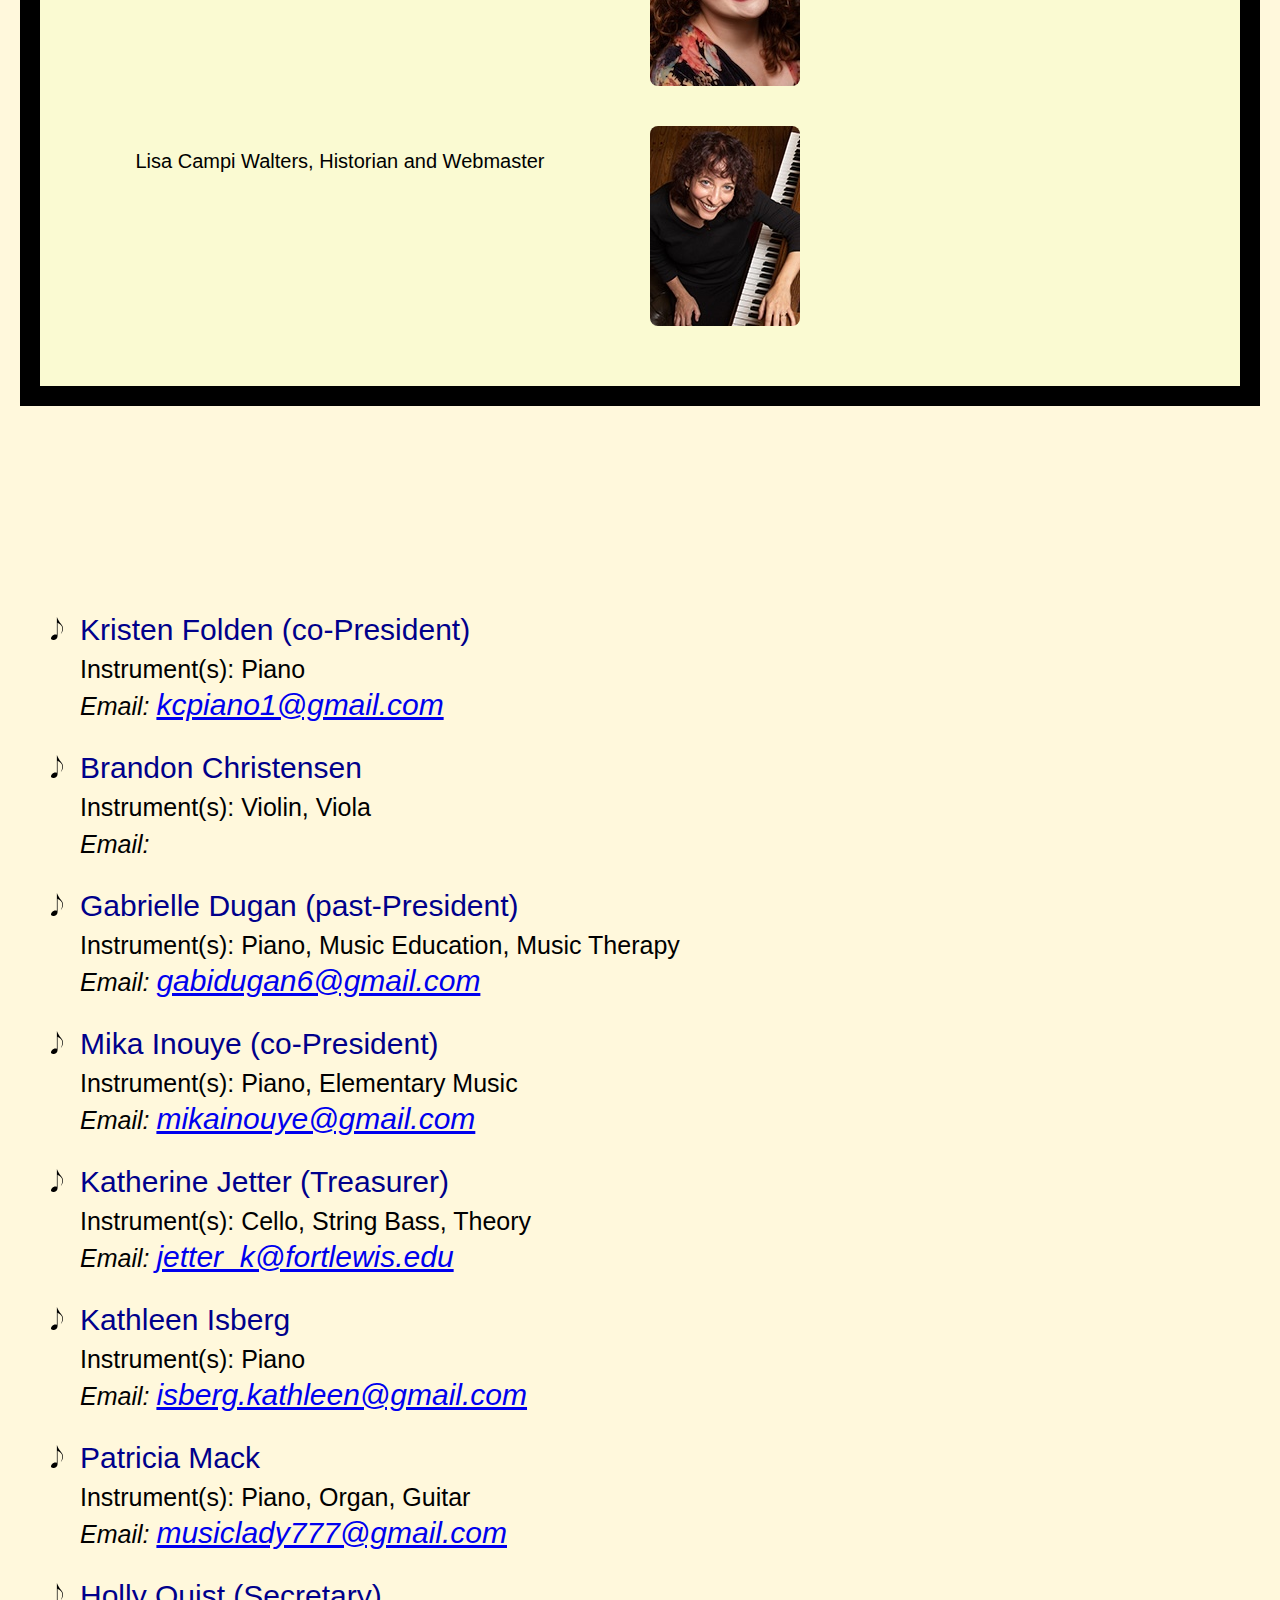
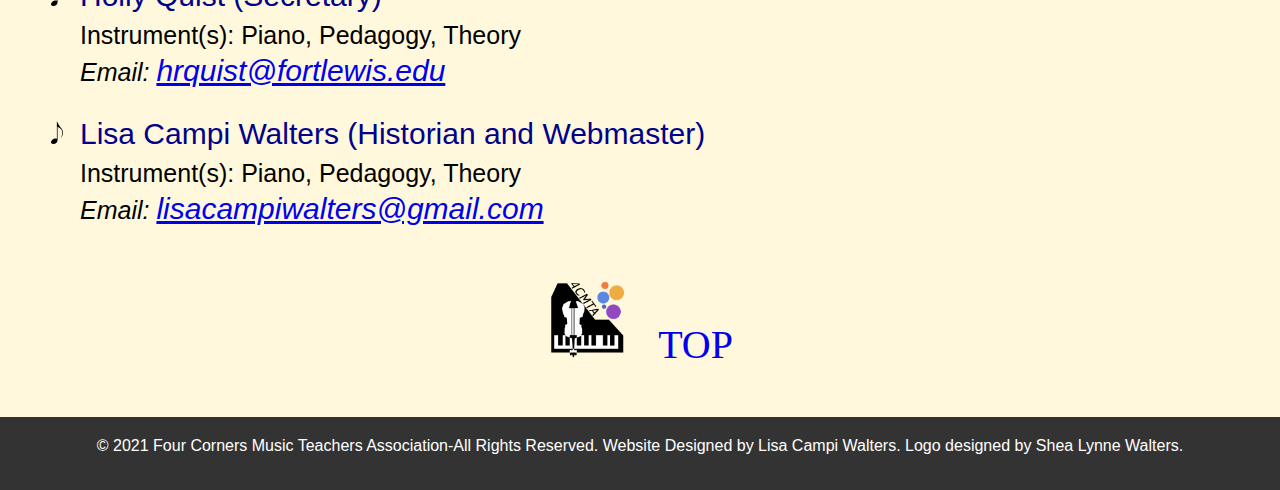
==== commit f94d185d: "change title to Piano Academy, and apply new styles" ====
--- a/listOfTeachers.html
+++ b/listOfTeachers.html
@@ -8,7 +8,7 @@
     <link rel="stylesheet" href="css/styles.css">
     <script src="script.js" async></script>
     <link rel="stylesheet" href="https://cdnjs.cloudflare.com/ajax/libs/font-awesome/4.7.0/css/font-awesome.min.css">
-    <title>Four Corners Music Teachers Association</title>
+    <title>Four Corners Music Teachers Association-List of Teachers</title>
 </head>
 
 <body id="body" class="teachersBody">
@@ -23,7 +23,7 @@
              <!-- ======================================================================================================= -->
                      <!-- ======================================================================================================= -->
                      <a href="photos.html" class="hov hide change" aria-label="link for 4CMTA photos">4CMTA photos</a>
-                     <a href="pianoAcademyphotos.html" class="hov hide change" aria-label="link for Piano Academy photos">Piano Academy!</a>
+                     <a href="pianoAcademy.html" class="hov hide change" aria-label="link for Piano Academy photos">Piano Academy!</a>
                      <!-- ============================================================================================================== -->
             <!-- ============================================================================================================== -->
             <a href="index.html" aria-label="picture of the 4CMTA logo"><img src="images/newLogo.png" class="logo logoTop" alt="4CMTA logo"></a>
--- a/css/styles.css
+++ b/css/styles.css
@@ -13,6 +13,7 @@
     font-family: 'Georama', sans-serif;
     overflow-y: scroll;
     overflow-x: hidden;
+    text-align: center;
 }
 
 .background {
@@ -103,7 +104,7 @@
 /* Style the overall nav bar */
 
 .topnav {
-    position: fixed; 
+    position:fixed; 
     top: 0; 
     z-index: 1;
     display: flex;
@@ -266,6 +267,7 @@
  img {
     height: 350px; 
     width: 300px; 
+    border-radius: 8px; 
 } 
 
 /* Styles for Container2=====================================================================  */
@@ -504,7 +506,8 @@
 } 
 
 .photo {
-    height: auto;     
+    height: auto;    
+    margin-bottom: 0px; 
 }
 
 /* 
@@ -520,8 +523,48 @@
     font-size: 42px;
     font-weight: bold;
     text-align: center;
-    display: inline;
-    border: 3px solid red;
+}
+
+#saveTheDate {
+    margin: 30px 5px 10px;
+    border: 6px solid lightskyblue;
+    padding: 8px;
+}
+
+#saveTheDateHeading {
+    margin-bottom: 20px;
+}
+
+.question {
+    font-size: 20px;
+    font-weight: bold;
+    margin-bottom: 8px;
+}
+
+.answer {
+    margin-bottom: 20px;
+}
+
+#hollyemail {
+    font-size: 16px;
+}
+#historicalPicsForPianoAcademy {
+    margin-top: 50px;
+    text-align: cener;
+}
+
+#schedulePA {
+    margin-top: 10px;
+    margin-right: 40px;
+}
+
+#pianoAcademyPicsTitle {
+    margin-bottom: 20px;
+}
+
+.description {
+    margin-top: 0px;
+    margin-bottom: 50px;
 }
 
 
@@ -547,7 +590,7 @@
 /* for larger than mobile devices =====================================================================*/
 @media screen and (min-width: 769px) {
 
-    header, .header1 .header2, .header3, .header4 {
+    header, .header1 .header2, .header3, .header4, .header5{
         padding-top: 30px; 
     }
     
@@ -649,6 +692,11 @@
     width: 150px;
 }
 
+#picsPA {
+    display: flex;
+}
+
+
 }
 
 /* for larger devices =====================================================================*/
